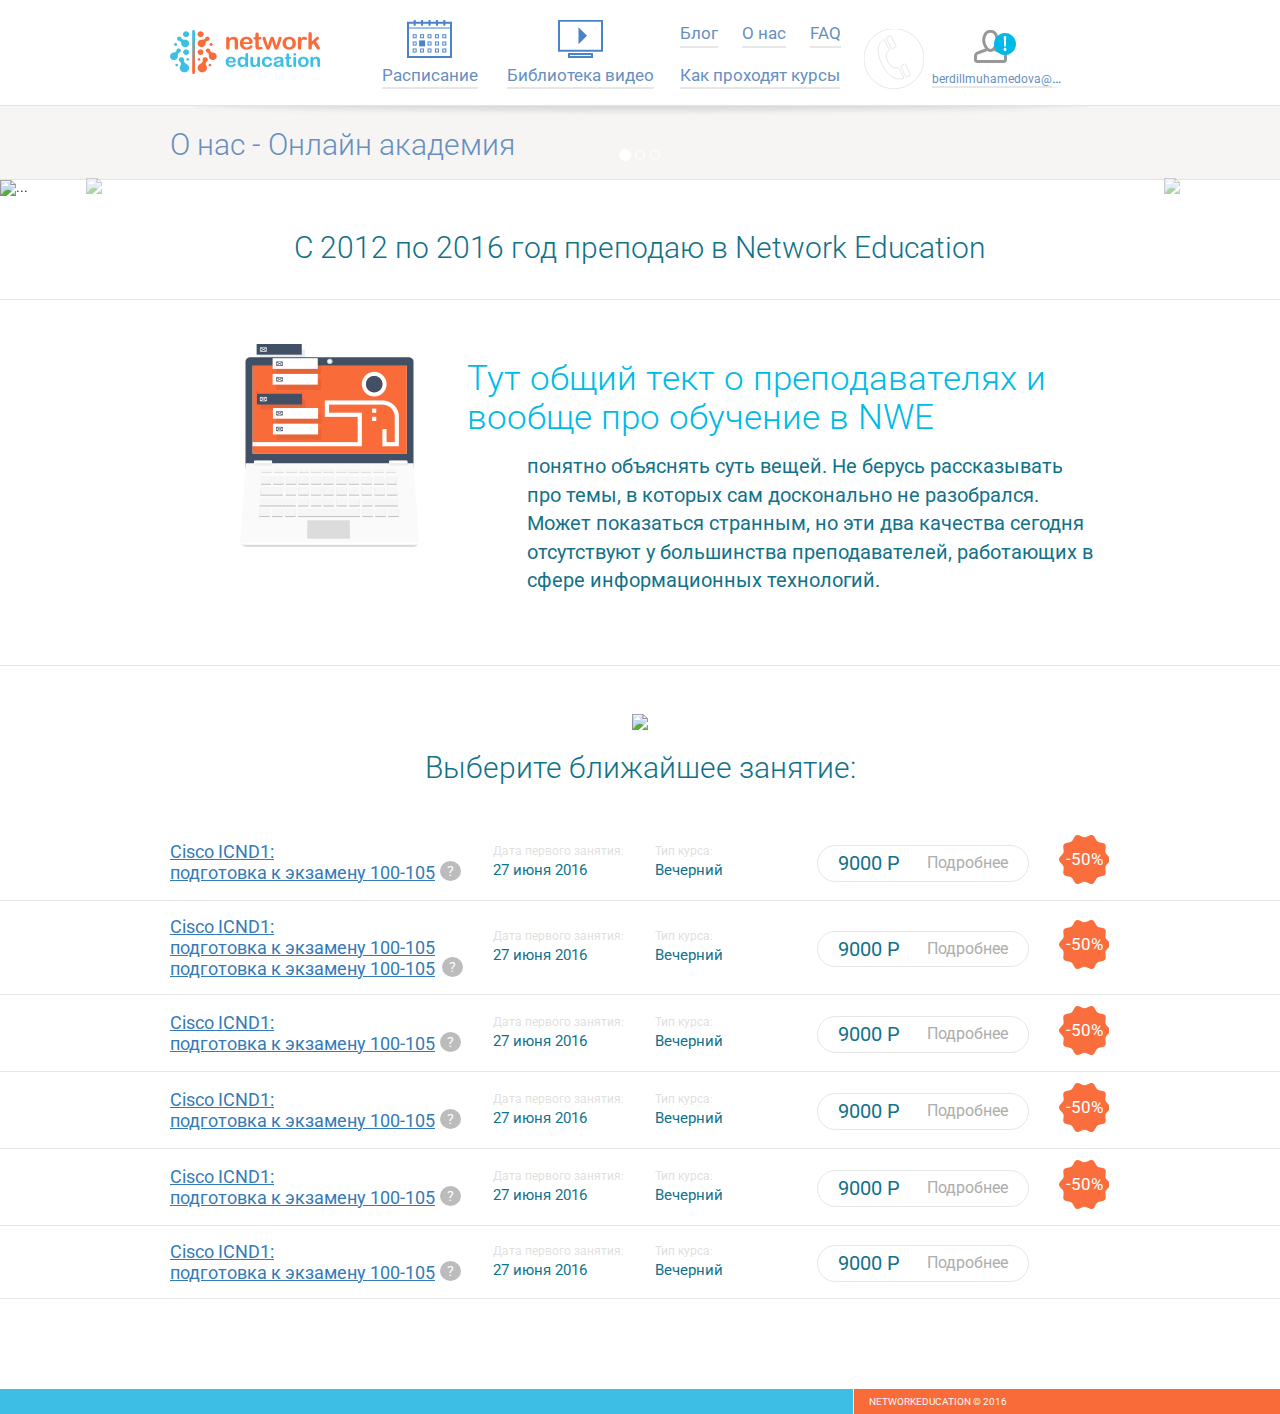
==== about.html @ 152ef425 "new_page_project 2.8" ====
<!DOCTYPE html>
<html lang="en">
<head>
    <meta charset="utf-8">
    <meta http-equiv="X-UA-Compatible" content="IE=edge">
    <!--<meta name="viewport" content="width=device-width; initial-scale=1">-->
    <!--<meta name="viewport" content="initial-scale=1, maximum-scale=1, user-scalable=no">-->
    <!-- The above 3 meta tags *must* come first in the head; any other head content must come *after* these tags -->
    <title>NetWork</title>
    <!-- Bootstrap -->
    <link href="css/bootstrap.min.css" rel="stylesheet">
    <link href="css/style.css" rel="stylesheet">
    <!-- HTML5 shim and Respond.js for IE8 support of HTML5 elements and media queries -->
    <!-- WARNING: Respond.js doesn't work if you view the page via file:// -->
    <!--[if lt IE 9]>
    <script src="https://oss.maxcdn.com/html5shiv/3.7.2/html5shiv.min.js"></script>
    <script src="https://oss.maxcdn.com/respond/1.4.2/respond.min.js"></script>
    <![endif]-->
</head>
<body>
<div class="header">
    <div class="container">
        <div class="col-xs-2 logo_bl">
            <a href="#" class="logo">
            <a href="#" class="logo">
                <img src="img/logo.png" alt="">
            </a>
        </div>
        <div class="col-xs-10">
            <ul class="link_header link_header_icons">
                <li>
                    <a href="#">
                    <span class="link_header_ico">
                        <svg version="1.1" baseProfile="basic" id="Слой_1"
	 xmlns="http://www.w3.org/2000/svg" xmlns:xlink="http://www.w3.org/1999/xlink" x="0px" y="0px" width="45px" height="38px"
	 viewBox="0 0 45 38" xml:space="preserve">
<g>
	<path fill="#4984CA" d="M43,3.717V36H2V3.717H43 M45,1.717H0V38h45V1.717L45,1.717z"/>
</g>
<g>
	<g>
		<path fill="#4984CA" d="M8.67,15.317v2h-2v-2H8.67 M9.67,14.317h-4v4h4V14.317L9.67,14.317z"/>
	</g>
	<g>
		<path fill="#4984CA" d="M16.085,15.317v2h-2v-2H16.085 M17.085,14.317h-4v4h4V14.317L17.085,14.317z"/>
	</g>
	<g>
		<path fill="#4984CA" d="M23.5,15.317v2h-2v-2H23.5 M24.5,14.317h-4v4h4V14.317L24.5,14.317z"/>
	</g>
	<g>
		<path fill="#4984CA" d="M30.916,15.317v2h-2v-2H30.916 M31.916,14.317h-4v4h4V14.317L31.916,14.317z"/>
	</g>
	<g>
		<path fill="#4984CA" d="M38.331,15.317v2h-2v-2H38.331 M39.331,14.317h-4v4h4V14.317L39.331,14.317z"/>
	</g>
</g>
<g>
	<path fill="#4984CA" d="M8.67,22.389v2h-2v-2H8.67 M9.67,21.389h-4v4h4V21.389L9.67,21.389z"/>
</g>
<g>
	<path fill="#4984CA" d="M18.085,20.389h-6v6h6V20.389L18.085,20.389z"/>
</g>
<g>
	<path fill="#4984CA" d="M23.5,22.389v2h-2v-2H23.5 M24.5,21.389h-4v4h4V21.389L24.5,21.389z"/>
</g>
<g>
	<path fill="#4984CA" d="M30.916,22.389v2h-2v-2H30.916 M31.916,21.389h-4v4h4V21.389L31.916,21.389z"/>
</g>
<g>
	<path fill="#4984CA" d="M38.331,22.389v2h-2v-2H38.331 M39.331,21.389h-4v4h4V21.389L39.331,21.389z"/>
</g>
<g>
	<g>
		<path fill="#4984CA" d="M8.67,29.46v2h-2v-2H8.67 M9.67,28.46h-4v4h4V28.46L9.67,28.46z"/>
	</g>
	<g>
		<path fill="#4984CA" d="M16.085,29.46v2h-2v-2H16.085 M17.085,28.46h-4v4h4V28.46L17.085,28.46z"/>
	</g>
	<g>
		<path fill="#4984CA" d="M23.5,29.46v2h-2v-2H23.5 M24.5,28.46h-4v4h4V28.46L24.5,28.46z"/>
	</g>
	<g>
		<path fill="#4984CA" d="M30.916,29.46v2h-2v-2H30.916 M31.916,28.46h-4v4h4V28.46L31.916,28.46z"/>
	</g>
	<g>
		<path fill="#4984CA" d="M38.331,29.46v2h-2v-2H38.331 M39.331,28.46h-4v4h4V28.46L39.331,28.46z"/>
	</g>
</g>
<g>
	<rect x="7.17" y="0.217" fill="#4984CA" width="1" height="5"/>
	<g>
		<path fill="#4984CA" d="M7.67,0.717v4V0.717 M8.67-0.283h-2v6h2V-0.283L8.67-0.283z"/>
	</g>
</g>
<g>
	<rect x="36.832" y="0.217" fill="#4984CA" width="1" height="5"/>
	<g>
		<path fill="#4984CA" d="M37.332,0.717v4V0.717 M38.332-0.283h-2v6h2V-0.283L38.332-0.283z"/>
	</g>
</g>
<g>
	<rect x="14.585" y="0.217" fill="#4984CA" width="1" height="5"/>
	<g>
		<path fill="#4984CA" d="M15.085,0.717v4V0.717 M16.085-0.283h-2v6h2V-0.283L16.085-0.283z"/>
	</g>
</g>
<g>
	<rect x="22" y="0.217" fill="#4984CA" width="1" height="5"/>
	<g>
		<path fill="#4984CA" d="M22.5,0.717v4V0.717 M23.5-0.283h-2v6h2V-0.283L23.5-0.283z"/>
	</g>
</g>
<g>
	<rect x="29.416" y="0.217" fill="#4984CA" width="1" height="5"/>
	<g>
		<path fill="#4984CA" d="M29.916,0.717v4V0.717 M30.916-0.283h-2v6h2V-0.283L30.916-0.283z"/>
	</g>
</g>
<line fill="none" stroke="#4984CA" stroke-miterlimit="10" x1="0" y1="8.016" x2="45" y2="8.016"/>
</svg>
                    </span>
                    <span class="link_header_txt">
                        Расписание
                    </span>
                    </a>
                </li>
                <li>
                    <a href="#">
                    <span class="link_header_ico">
                        <svg version="1.1" baseProfile="basic" id="Слой_1"
	 xmlns="http://www.w3.org/2000/svg" xmlns:xlink="http://www.w3.org/1999/xlink" x="0px" y="0px" width="45px" height="38px"
	 viewBox="0 0 45 38" xml:space="preserve">
<g>
	<path fill="#4984CA" d="M43,1.717v28H2v-28H43 M45-0.283H0v32h45V-0.283L45-0.283z"/>
</g>
<g>
	<path fill="#4984CA" d="M33,35v1H12v-1H33 M35,33H10v5h25V33L35,33z"/>
</g>
<polygon fill="#4984CA" points="20.508,24.208 20.508,7.225 29,15.716 "/>
</svg>
                    </span>
                    <span class="link_header_txt">
                        Библиотека видео
                    </span>
                    </a>
                </li>
            </ul>
            <ul class="link_header links_header">
                <li>
                    <a href="#">
                    <span class="link_header_txt">
                        Блог
                    </span>
                    </a>
                </li>
                <li>
                    <a href="#">
                    <span class="link_header_txt">
                        О нас
                    </span>
                    </a>
                </li>
                <li>
                    <a href="#">
                    <span class="link_header_txt">
                       FAQ
                    </span>
                    </a>
                </li>
                <li>
                    <a href="#">
                    <span class="link_header_txt">
                        Как проходят курсы
                    </span>
                    </a>
                </li>
            </ul>
            <div class="call_and_prof_name">
                <div class="phone_bl">
                    <button class="call_btn">
                        <svg version="1.1" id="Слой_1" xmlns="http://www.w3.org/2000/svg" xmlns:xlink="http://www.w3.org/1999/xlink" x="0px" y="0px"
	 width="60px" height="60px" viewBox="0 0 60 60" enable-background="new 0 0 60 60" xml:space="preserve">
<path class="circle_phone" fill="transparent" stroke="#e7e7e7" d="M29.982-0.25c-16.568,0-30,13.432-30,30c0,16.568,13.432,30,30,30s30-13.432,30-30
	C59.982,13.182,46.551-0.25,29.982-0.25L29.982-0.25z"/>
<g>
	<g>
		<path fill="none" stroke="#e7e7e7" d="M26.4,6.65c-0.108,0-0.218,0.025-0.321,0.077l-3.462,1.785c-0.345,0.178-0.481,0.603-0.304,0.947
			l5.115,9.921c0.124,0.242,0.371,0.381,0.626,0.381c0.108,0,0.218-0.025,0.32-0.078l3.462-1.786
			c0.344-0.179,0.479-0.601,0.303-0.947l-5.113-9.92C26.902,6.789,26.655,6.65,26.4,6.65L26.4,6.65z"/>
	</g>
	<g>
		<path fill="none" stroke="#e7e7e7" d="M40.863,34.938c-0.105,0-0.22,0.025-0.322,0.08l-3.463,1.782c-0.344,0.177-0.479,0.603-0.303,0.946
			l5.113,9.922c0.122,0.242,0.368,0.381,0.624,0.381c0.106,0,0.22-0.025,0.322-0.078l3.462-1.785
			c0.345-0.178,0.479-0.604,0.305-0.944l-5.113-9.923C41.363,35.078,41.115,34.938,40.863,34.938L40.863,34.938z"/>
	</g>
	<g>
		<path fill="none" stroke="#e7e7e7" d="M35.335,50.01c-4.468,0-11.063-2.471-17.13-14.241c-8.463-16.422-1.464-23.122,0.883-24.782l0.938-0.665
			l5.465,10.603l-0.683,0.506c-0.546,0.404-1.314,1.123-1.871,2.249c-0.828,1.673-1.326,4.614,1.002,9.134
			c2.631,5.104,5.729,6.178,7.866,6.178c0.822,0,1.496-0.156,1.918-0.287l0.802-0.252l5.461,10.604l-1.088,0.379
			C38.14,49.694,36.906,50.01,35.335,50.01z"/>
	</g>
</g>
</svg>
                    </button>
                    <div class="call_back__data">
                        <svg class="phone_ico_call" version="1.1" id="Слой_1" xmlns="http://www.w3.org/2000/svg" xmlns:xlink="http://www.w3.org/1999/xlink" x="0px" y="0px"
	 width="60px" height="60px" viewBox="0 0 60 60" enable-background="new 0 0 60 60" xml:space="preserve">
<path class="circle_phone" fill="transparent" stroke="none" d="M30,0C13.432,0,0,13.432,0,30c0,16.568,13.432,30,30,30c16.568,0,30-13.432,30-30C60,13.432,46.568,0,30,0
	L30,0z"/>
<g>
	<path fill="none" stroke="#e7e7e7" d="M25.257,9.135l3.926,7.616l-1.157,0.596L24.1,9.731L25.257,9.135 M25.815,6.686
		c-0.108,0-0.218,0.025-0.321,0.077l-3.462,1.785c-0.345,0.178-0.481,0.603-0.304,0.947l5.115,9.921
		c0.124,0.242,0.371,0.381,0.626,0.381c0.108,0,0.218-0.025,0.32-0.078l3.463-1.786c0.344-0.179,0.479-0.601,0.303-0.947
		l-5.114-9.92C26.317,6.824,26.07,6.686,25.815,6.686L25.815,6.686z"/>
</g>
<g>
	<path fill="none" stroke="#e7e7e7" d="M40.002,37.708l3.925,7.612l-1.157,0.598l-3.924-7.613L40.002,37.708 M40.561,35.258
		c-0.106,0-0.219,0.025-0.322,0.079l-3.463,1.783c-0.344,0.177-0.479,0.603-0.303,0.946l5.114,9.922
		c0.122,0.242,0.368,0.381,0.624,0.381c0.107,0,0.219-0.025,0.322-0.078l3.462-1.786c0.345-0.177,0.479-0.603,0.305-0.944
		l-5.114-9.922C41.061,35.396,40.814,35.258,40.561,35.258L40.561,35.258z"/>
</g>
<g>
	<path fill="none" stroke="#e7e7e7"d="M36.309,49.619c-4.468,0-11.064-2.471-17.13-14.241c-8.463-16.423-1.464-23.122,0.883-24.783L21,9.93
		l5.465,10.603l-0.683,0.506c-0.546,0.404-1.314,1.123-1.871,2.249c-0.828,1.673-1.326,4.614,1.002,9.134
		c2.631,5.105,5.729,6.178,7.866,6.178c0.822,0,1.496-0.156,1.918-0.287l0.802-0.252l5.46,10.602l-1.087,0.379
		C39.113,49.305,37.88,49.619,36.309,49.619z"/>
</g>
</svg>
                        <div class="call_back_container">
                            <p>Оставьте ваши данные и наши специалисты свяжутся с вами</p>
                            <div class="col-xs-4 form_callback">
                                <input type="text" class="form_input" placeholder="Имя">
                            </div>
                            <div class="col-xs-4 form_callback">
                                <input type="text" class="form_input" placeholder="Телефон">
                            </div>
                            <div class="col-xs-4 form_callback">
                                <a href="#" class="btn_form">Отправить</a>
                            </div>
                        </div>
                    </div>
                </div>
                <div class="prof_link_name_bl">
                    <a href="#" class="prof_link">
                        <div class="prof_link_ico_bl">
                         <span class="prof_link_ico">
                        <svg version="1.1" baseProfile="basic" id="Слой_1"
	 xmlns="http://www.w3.org/2000/svg" xmlns:xlink="http://www.w3.org/1999/xlink" x="0px" y="0px" width="22px" height="22px"
	 viewBox="0 0 22 22" xml:space="preserve">
<path fill="#989898" d="M11,1.858c2.879,0,3.51,3.548,3.51,4.916c0,2.461-2.034,5.851-3.51,5.851c-1.476,0-3.51-3.39-3.51-5.851
	C7.49,5.407,8.121,1.858,11,1.858 M11-0.142c-3.875,0-5.51,3.873-5.51,6.916c0,3.043,2.466,7.851,5.51,7.851
	c3.043,0,5.51-4.808,5.51-7.851C16.51,3.731,14.875-0.142,11-0.142L11-0.142z"/>
<g>
	<path fill="#989898" d="M122.5-12.25v28h-41v-28H122.5 M124.5-14.25h-45v32h45V-14.25L124.5-14.25z"/>
</g>
<path fill="#989898" d="M20.137,14.523l-5.584-2.179c-0.45,0.621-0.962,1.156-1.518,1.554l6.373,2.487
	C19.668,16.487,20,16.973,20,17.251V20H2v-2.749c0-0.274,0.327-0.749,0.583-0.847l6.443-2.466c-0.566-0.392-1.089-0.924-1.548-1.549
	l-5.61,2.146C0.84,14.93,0,16.151,0,17.251V20c0,1.1,0.9,2,2,2h18c1.1,0,2-0.9,2-2v-2.749C22,16.151,21.161,14.924,20.137,14.523z"
	/>
</svg>
                    </span>
                        </div>
                    <span class="prof_link_name">
                        berdillmuhamedova@gmail.com
                    </span>
                    </a>
                    <div class="prof_link_option_bl">
                        <a href="#">Личный кабинет</a>
                        <a href="#">Настройка учетной записи</a>
                        <a href="#">Выйти</a>
                    </div>
                </div>
            </div>
        </div>
    </div>
</div>
<div class="content">
    <div class="tabs_lk">
        <div class="tabs_link_bl">
            <div class="container">
                <div class="row">
                    <div class="col-xs-12">
                        <h2 class="title_page">
                            О нас - Онлайн академия
                        </h2>
                    </div>
                </div>
            </div>
        </div>
        <!--<div id="carousel-example-generic" class="carousel slide" data-ride="carousel">-->
            <!--&lt;!&ndash; Indicators &ndash;&gt;-->
            <!--<ol class="carousel-indicators">-->
                <!--<li data-target="#carousel-example-generic" data-slide-to="0" class="active"></li>-->
                <!--<li data-target="#carousel-example-generic" data-slide-to="1"></li>-->
                <!--<li data-target="#carousel-example-generic" data-slide-to="2"></li>-->
            <!--</ol>-->

            <!--&lt;!&ndash; Wrapper for slides &ndash;&gt;-->
            <!--<div class="carousel-inner" role="listbox">-->
                <!--<div class="item active">-->
                    <!--<img src="img/slider.jpg" alt="...">-->
                    <!--<div class="carousel-caption">-->
                       <!--<h3 class="title_slider">Привет, меня зовут-->

                           <!--Иннокентий Солнцев-->
                       <!--</h3>-->
                        <!--<p class="text_lev1">Стаж работы в IT – скоро 15 лет.-->
                            <!--Опыт работы в нескольких отраслях IT –-->
                            <!--во внутреннем IT-отделе предприятия,-->
                            <!--системном интеграторе, интернет- -->
                            <!--провайдере – дал понимание процессов-->
                            <!--в IT с точки зрения разных участников.</p>-->
                        <!--<p class="text_lev2">-->
                            <!--Обладаю довольно редким навыком - понятно объяснять-->
                            <!--суть вещей. Не берусь рассказывать про темы, в которых сам-->
                            <!--досконально не разобрался. Может показаться странным,-->
                            <!--но эти два качества сегодня отсутствуют у большинства-->
                            <!--преподавателей, работающих в сфере информационных технологий.-->
                        <!--</p>-->
                        <!--<p class="text_lev2">-->
                            <!--Имею несколько десятков профессиональных сертификатов-->
                            <!--Cisco и Microsoft, включая Cisco Certified Network Professional-->
                            <!--и Microsoft Certified IT Professional, в ближайшее время собираюсь-->
                            <!--сдать последний из экзаменов, необходимых для сертификации-->
                            <!--Cisco Certified Internetworking Expert.-->
                        <!--</p>-->
                    <!--</div>-->
                <!--</div>-->
                <!--<div class="item">-->
                    <!--<img src="img/slider.jpg" alt="...">-->
                    <!--<div class="carousel-caption">-->
                        <!--...-->
                    <!--</div>-->
                <!--</div>-->
                <!--...-->
            <!--</div>-->

            <!--&lt;!&ndash; Controls &ndash;&gt;-->
            <!--<a class="left carousel-control" href="#carousel-example-generic" role="button" data-slide="prev">-->
                    <!--<span class="glyphicon glyphicon-chevron-left" aria-hidden="true">-->
                        <!--<img src="img/arrow_left.png">-->
                    <!--</span>-->
                <!--<span class="sr-only">Previous</span>-->
            <!--</a>-->
            <!--<a class="right carousel-control" href="#carousel-example-generic" role="button" data-slide="next">-->
                    <!--<span class="glyphicon glyphicon-chevron-right" aria-hidden="true">-->
                        <!--<img src="img/arrow_right.png">-->
                    <!--</span>-->
                <!--<span class="sr-only">Next</span>-->
            <!--</a>-->
        <!--</div>-->


        <div id="hero-wrapper">
            <div class="carousel-wrapper">
                <div id="hero-carousel" class="carousel slide carousel-fade">
                    <ol class="carousel-indicators">
                        <li data-target="#hero-carousel" data-slide-to="0" class="active"></li>
                        <li data-target="#hero-carousel" data-slide-to="1"></li>
                        <li data-target="#hero-carousel" data-slide-to="2"></li>
                    </ol>
                    <div class="carousel-inner">
                        <div class="item active">
                        <img src="img/slider.jpg" alt="...">
                        <div class="carousel-caption">
                        <h3 class="title_slider">Привет, меня зовут

                        Иннокентий Солнцев
                        </h3>
                        <p class="text_lev1">Стаж работы в IT – скоро 15 лет.
                        Опыт работы в нескольких отраслях IT –
                        во внутреннем IT-отделе предприятия,
                        системном интеграторе, интернет-
                        провайдере – дал понимание процессов
                        в IT с точки зрения разных участников.</p>
                        <p class="text_lev2">
                        Обладаю довольно редким навыком - понятно объяснять
                        суть вещей. Не берусь рассказывать про темы, в которых сам
                        досконально не разобрался. Может показаться странным,
                        но эти два качества сегодня отсутствуют у большинства
                        преподавателей, работающих в сфере информационных технологий.
                        </p>
                        <p class="text_lev2">
                        Имею несколько десятков профессиональных сертификатов
                        Cisco и Microsoft, включая Cisco Certified Network Professional
                        и Microsoft Certified IT Professional, в ближайшее время собираюсь
                        сдать последний из экзаменов, необходимых для сертификации
                        Cisco Certified Internetworking Expert.
                        </p>
                        </div>
                        </div>
                        <div class="item">
                        <img src="img/slider.jpg" alt="...">
                        <div class="carousel-caption">
                        ...
                        </div>
                        </div>
                    </div>
                    <a class="left carousel-control" href="#hero-carousel" role="button" data-slide="prev">
                    <span class="glyphicon glyphicon-chevron-left" aria-hidden="true">
                    <img src="img/arrow_left.png">
                    </span>
                    <span class="sr-only">Previous</span>
                    </a>
                    <a class="right carousel-control" href="#hero-carousel" role="button" data-slide="next">
                    <span class="glyphicon glyphicon-chevron-right" aria-hidden="true">
                    <img src="img/arrow_right.png">
                    </span>
                    <span class="sr-only">Next</span>
                    </a>
                </div>
            </div>
        </div>
        <div class="">
            <div class="container">
                <div class="row">
                    <div class="col-xs-12 text-center">
                        <h1 class="title_opis">С 2012 по 2016 год преподаю в Network Education</h1>
                    </div>
                </div>
            </div>
        </div>
        <div class="all_text_about">
            <div class="container">
                <div class="row step_courses_list">
                    <div class="col-xs-3 step_courses_img_bl">
                        <img src="img/img_1.png" alt="">
                    </div>
                    <div class="col-xs-7 step_courses_txt_bl">
                        <h3 class="step_courses_title">Тут общий тект о преподавателях
                            и вообще про обучение в NWE</h3>
                        <div class="step_courses_bl_txt">
                            <p class="step_courses_text">понятно объяснять суть вещей. Не берусь рассказывать
                                про темы, в которых сам досконально не разобрался.
                                Может показаться странным, но эти два качества сегодня
                                отсутствуют у большинства преподавателей, работающих
                                в сфере информационных технологий.</p>
                            <!--<p class="step_courses_comment">Вы не только видите демонстрируемые преподавателем материалы<br>-->
                            <!--и слушаете его пояснения, но также задаете вопросы по курсу<br>-->
                            <!--и немедленно получаете на них ответы.</p>-->
                        </div>
                    </div>
                    <hr>
                </div>
            </div>
        </div>
        <div class="container">


            <div class="row next_less_bl">
                <div class="col-xs-12 text-center">
                    <img src="img/about_img.png">
                    <h3 class="title">Выберите ближайшее занятие:</h3>
                </div>
            </div>
        </div>
        <div class="list_sked">
            <ul>
                <li>
                    <div class="links_list">
                        <div class="container">
                            <div class="row">
                                <div class="col-xs-4 v-center name_occupat">
                                    <a href="#">Cisco ICND1:<br>
                                        подготовка к экзамену 100-105
                                        <i class="quest_btn" data-container="body" data-toggle="popover" data-placement="bottom" data-content=" Если не указано другое (вы можете получить доп.информацию о курсе/вебинаре, <br>
просто подведя мышку к дате начала), то обычные курсы и лабораторные
работы идут днём  с 10:00 по 17:15, 6 дней по будням; субботние курсы –" data-original-title="" title="">
                                            ?
                                        </i>
                                    </a>
                                </div>
                                <div class="col-xs-2 v-center">
                                    <span class="nearest_courses">Дата первого занятия:</span>
                                    <span class="nearest_courses_date">27 июня 2016 </span>
                                </div>
                                <div class="col-xs-2 v-center">
                                    <span class="nearest_courses">Тип курса:</span>
                                    <span class="nearest_courses_date">Вечерний</span>
                                </div>
                                <div class="col-xs-3 v-center">
                                    <a href="" class=" btn_set_act">
                                        <span class="price_btn">9000<span> Р</span></span>
                                        <span class="txt_btn">Подробнее</span>
                                    </a>
                                </div>
                                <div class="col-xs-1 v-center">
                                    <span class="sale_icon">
                                        -50<span>%</span>
                                    </span>
                                </div>
                            </div>

                        </div>
                    </div>
                </li>
                <li>
                    <div class="links_list">
                        <div class="container">
                            <div class="row">
                                <div class="col-xs-4 v-center name_occupat">
                                    <a href="#">Cisco ICND1:<br>
                                        подготовка к экзамену 100-105
                                        подготовка к экзамену 100-105
                                        <i class="quest_btn" data-container="body" data-toggle="popover" data-placement="bottom" data-content=" Если не указано другое (вы можете получить доп.информацию о курсе/вебинаре, <br>
просто подведя мышку к дате начала), то обычные курсы и лабораторные
работы идут днём  с 10:00 по 17:15, 6 дней по будням; субботние курсы –" data-original-title="" title="">
                                            ?
                                        </i>
                                    </a>
                                </div>
                                <div class="col-xs-2 v-center">
                                    <span class="nearest_courses">Дата первого занятия:</span>
                                    <span class="nearest_courses_date">27 июня 2016 </span>
                                </div>
                                <div class="col-xs-2 v-center">
                                    <span class="nearest_courses">Тип курса:</span>
                                    <span class="nearest_courses_date">Вечерний</span>
                                </div>
                                <div class="col-xs-3 v-center">
                                    <a href="" class=" btn_set_act">
                                        <span class="price_btn">9000<span> Р</span></span>
                                        <span class="txt_btn">Подробнее</span>
                                    </a>
                                </div>
                                <div class="col-xs-1 v-center">
                                    <span class="sale_icon">
                                        -50<span>%</span>
                                    </span>
                                </div>
                            </div>

                        </div>
                    </div>
                </li>
                <li>
                    <div class="links_list">
                        <div class="container">
                            <div class="row">
                                <div class="col-xs-4 v-center name_occupat">
                                    <a href="#">Cisco ICND1:<br>
                                        подготовка к экзамену 100-105
                                        <i class="quest_btn" data-container="body" data-toggle="popover" data-placement="bottom" data-content=" Если не указано другое (вы можете получить доп.информацию о курсе/вебинаре, <br>
просто подведя мышку к дате начала), то обычные курсы и лабораторные
работы идут днём  с 10:00 по 17:15, 6 дней по будням; субботние курсы –">
                                            ?
                                        </i>
                                    </a>
                                </div>
                                <div class="col-xs-2 v-center">
                                    <span class="nearest_courses">Дата первого занятия:</span>
                                    <span class="nearest_courses_date">27 июня 2016 </span>
                                </div>
                                <div class="col-xs-2 v-center">
                                    <span class="nearest_courses">Тип курса:</span>
                                    <span class="nearest_courses_date">Вечерний</span>
                                </div>
                                <div class="col-xs-3 v-center">
                                    <a href="" class=" btn_set_act">
                                        <span class="price_btn">9000<span> Р</span></span>
                                        <span class="txt_btn">Подробнее</span>
                                    </a>
                                </div>
                                <div class="col-xs-1 v-center">
                                    <span class="sale_icon">
                                        -50<span>%</span>
                                    </span>
                                </div>
                            </div>

                        </div>
                    </div>
                </li>
                <li>
                    <div class="links_list">
                        <div class="container">
                            <div class="row">
                                <div class="col-xs-4 v-center name_occupat">
                                    <a href="#">Cisco ICND1:<br>
                                        подготовка к экзамену 100-105
                                        <i class="quest_btn" data-container="body" data-toggle="popover" data-placement="bottom" data-content=" Если не указано другое (вы можете получить доп.информацию о курсе/вебинаре, <br>
просто подведя мышку к дате начала), то обычные курсы и лабораторные
работы идут днём  с 10:00 по 17:15, 6 дней по будням; субботние курсы –">
                                            ?
                                        </i>
                                    </a>
                                </div>
                                <div class="col-xs-2 v-center">
                                    <span class="nearest_courses">Дата первого занятия:</span>
                                    <span class="nearest_courses_date">27 июня 2016 </span>
                                </div>
                                <div class="col-xs-2 v-center">
                                    <span class="nearest_courses">Тип курса:</span>
                                    <span class="nearest_courses_date">Вечерний</span>
                                </div>
                                <div class="col-xs-3 v-center">
                                    <a href="" class=" btn_set_act">
                                        <span class="price_btn">9000<span> Р</span></span>
                                        <span class="txt_btn">Подробнее</span>
                                    </a>
                                </div>
                                <div class="col-xs-1 v-center">
                                    <span class="sale_icon">
                                        -50<span>%</span>
                                    </span>
                                </div>
                            </div>

                        </div>
                    </div>
                </li>
                <li>
                    <div class="links_list">
                        <div class="container">
                            <div class="row">
                                <div class="col-xs-4 v-center name_occupat">
                                    <a href="#">Cisco ICND1:<br>
                                        подготовка к экзамену 100-105
                                        <i class="quest_btn" data-container="body" data-toggle="popover" data-placement="bottom" data-content=" Если не указано другое (вы можете получить доп.информацию о курсе/вебинаре, <br>
просто подведя мышку к дате начала), то обычные курсы и лабораторные
работы идут днём  с 10:00 по 17:15, 6 дней по будням; субботние курсы –">
                                            ?
                                        </i>
                                    </a>
                                </div>
                                <div class="col-xs-2 v-center">
                                    <span class="nearest_courses">Дата первого занятия:</span>
                                    <span class="nearest_courses_date">27 июня 2016 </span>
                                </div>
                                <div class="col-xs-2 v-center">
                                    <span class="nearest_courses">Тип курса:</span>
                                    <span class="nearest_courses_date">Вечерний</span>
                                </div>
                                <div class="col-xs-3 v-center">
                                    <a href="" class=" btn_set_act">
                                        <span class="price_btn">9000<span> Р</span></span>
                                        <span class="txt_btn">Подробнее</span>
                                    </a>
                                </div>
                                <div class="col-xs-1 v-center">
                                    <span class="sale_icon">
                                        -50<span>%</span>
                                    </span>
                                </div>
                            </div>

                        </div>
                    </div>
                </li>
                <li>
                    <div class="links_list">
                        <div class="container">
                            <div class="row">
                                <div class="col-xs-4 v-center name_occupat">
                                    <a href="#">Cisco ICND1:<br>
                                        подготовка к экзамену 100-105
                                        <i class="quest_btn" data-container="body" data-toggle="popover" data-placement="bottom" data-content=" Если не указано другое (вы можете получить доп.информацию о курсе/вебинаре, <br>
просто подведя мышку к дате начала), то обычные курсы и лабораторные
работы идут днём  с 10:00 по 17:15, 6 дней по будням; субботние курсы –">
                                            ?
                                        </i>
                                    </a>
                                </div>
                                <div class="col-xs-2 v-center">
                                    <span class="nearest_courses">Дата первого занятия:</span>
                                    <span class="nearest_courses_date">27 июня 2016 </span>
                                </div>
                                <div class="col-xs-2 v-center">
                                    <span class="nearest_courses">Тип курса:</span>
                                    <span class="nearest_courses_date">Вечерний</span>
                                </div>
                                <div class="col-xs-3 v-center">
                                    <a href="" class=" btn_set_act">
                                        <span class="price_btn">9000<span> Р</span></span>
                                        <span class="txt_btn">Подробнее</span>
                                    </a>
                                </div>
                                <div class="col-xs-1 v-center">

                                </div>
                            </div>

                        </div>
                    </div>
                </li>
            </ul>
        </div>

    </div>


</div>
<div class="footer">
    <div class="col-xs-8 footer_blue_left">

    </div>
    <div class="col-xs-4 footer_orange_right">
        <p>networkeducation © 2016</p>
    </div>
</div>
<!-- jQuery (necessary for Bootstrap's JavaScript plugins) -->
<script src="https://ajax.googleapis.com/ajax/libs/jquery/1.11.3/jquery.min.js"></script>
<!-- Include all compiled plugins (below), or include individual files as needed -->
<script src="js/bootstrap.min.js"></script>
<script>
    $(document).ready(function () {
        $("body").tooltip({
                    selector: "[data-toggle='tooltip']",
                    container: "body"
                })
                //Popover, activated by clicking
                .popover({
                    selector: "[data-toggle='popover']",
                    container: "body",
                    trigger: 'hover',
                    html: true

                });
    });
</script>
</body>
</html>
---- css/style.css ----
@import url(https://fonts.googleapis.com/css?family=Roboto:400,300,700,500);
h1,
h2,
h3,
h4 {
  font-weight: 300;
}
p,
a,
span,
button {
  font-weight: 400;
  outline: none!important;
  -webkit-transition: 0.3s all;
  -moz-transition: 0.3s all;
  -ms-transition: 0.3s all;
  -o-transition: 0.3s all;
  transition: 0.3s all;
}
input,
textarea {
  -webkit-transition: 0.3s all;
  -moz-transition: 0.3s all;
  -ms-transition: 0.3s all;
  -o-transition: 0.3s all;
  transition: 0.3s all;
}
body {
  font-family: 'Roboto', sans-serif;
  padding-top: 106px;
  padding-bottom: 25px;
}
html {
  position: relative;
  min-height: 100%;
}
/* Template-specific stuff
 *
 * Customizations just for the template; these are not necessary for anything
 * with disabling the responsiveness.
 */
body,
.navbar-fixed-top,
.navbar-fixed-bottom {
  min-width: 1000px;
}
.v-center {
  display: inline-block;
  float: none;
  vertical-align: middle;
  margin-right: -3px;
}
/* Don't let the lead text change font-size. */
.lead {
  font-size: 16px;
}
/* Finesse the page header spacing */
.page-header {
  margin-bottom: 30px;
}
.page-header .lead {
  margin-bottom: 10px;
}
/* Non-responsive overrides
 *
 * Utilize the following CSS to disable the responsive-ness of the container,
 * grid system, and navbar.
 */
/* Reset the container */
.container {
  width: 970px;
  max-width: none !important;
}
.container .navbar-header,
.container .navbar-collapse {
  margin-right: 0;
  margin-left: 0;
}
/* Always float the navbar header */
.navbar-header {
  float: left;
}
/* Undo the collapsing navbar */
.navbar-collapse {
  display: block !important;
  height: auto !important;
  padding-bottom: 0;
  overflow: visible !important;
  visibility: visible !important;
}
.navbar-toggle {
  display: none;
}
.navbar-collapse {
  border-top: 0;
}
.navbar-brand {
  margin-left: -15px;
}
/* Always apply the floated nav */
.navbar-nav {
  float: left;
  margin: 0;
}
.navbar-nav > li {
  float: left;
}
.navbar-nav > li > a {
  padding: 15px;
}
/* Redeclare since we override the float above */
.navbar-nav.navbar-right {
  float: right;
}
/* Undo custom dropdowns */
.navbar .navbar-nav .open .dropdown-menu {
  position: absolute;
  float: left;
  background-color: #fff;
  border: 1px solid #ccc;
  border: 1px solid rgba(0, 0, 0, 0.15);
  border-width: 0 1px 1px;
  border-radius: 0 0 4px 4px;
  -webkit-box-shadow: 0 6px 12px rgba(0, 0, 0, 0.175);
  box-shadow: 0 6px 12px rgba(0, 0, 0, 0.175);
}
.navbar-default .navbar-nav .open .dropdown-menu > li > a {
  color: #333;
}
.navbar .navbar-nav .open .dropdown-menu > li > a:hover,
.navbar .navbar-nav .open .dropdown-menu > li > a:focus,
.navbar .navbar-nav .open .dropdown-menu > .active > a,
.navbar .navbar-nav .open .dropdown-menu > .active > a:hover,
.navbar .navbar-nav .open .dropdown-menu > .active > a:focus {
  color: #fff !important;
  background-color: #428bca !important;
}
.navbar .navbar-nav .open .dropdown-menu > .disabled > a,
.navbar .navbar-nav .open .dropdown-menu > .disabled > a:hover,
.navbar .navbar-nav .open .dropdown-menu > .disabled > a:focus {
  color: #999 !important;
  background-color: transparent !important;
}
/* Undo form expansion */
.navbar-form {
  float: left;
  width: auto;
  padding-top: 0;
  padding-bottom: 0;
  margin-right: 0;
  margin-left: 0;
  border: 0;
  -webkit-box-shadow: none;
  box-shadow: none;
}
/* Copy-pasted from forms.less since we mixin the .form-inline styles. */
.navbar-form .form-group {
  display: inline-block;
  margin-bottom: 0;
  vertical-align: middle;
}
.navbar-form .form-control {
  display: inline-block;
  width: auto;
  vertical-align: middle;
}
.navbar-form .form-control-static {
  display: inline-block;
}
.navbar-form .input-group {
  display: inline-table;
  vertical-align: middle;
}
.navbar-form .input-group .input-group-addon,
.navbar-form .input-group .input-group-btn,
.navbar-form .input-group .form-control {
  width: auto;
}
.navbar-form .input-group > .form-control {
  width: 100%;
}
.navbar-form .control-label {
  margin-bottom: 0;
  vertical-align: middle;
}
.navbar-form .radio,
.navbar-form .checkbox {
  display: inline-block;
  margin-top: 0;
  margin-bottom: 0;
  vertical-align: middle;
}
.navbar-form .radio label,
.navbar-form .checkbox label {
  padding-left: 0;
}
.navbar-form .radio input[type="radio"],
.navbar-form .checkbox input[type="checkbox"] {
  position: relative;
  margin-left: 0;
}
.navbar-form .has-feedback .form-control-feedback {
  top: 0;
}
/* Undo inline form compaction on small screens */
.form-inline .form-group {
  display: inline-block;
  margin-bottom: 0;
  vertical-align: middle;
}
.form-inline .form-control {
  display: inline-block;
  width: auto;
  vertical-align: middle;
}
.form-inline .form-control-static {
  display: inline-block;
}
.form-inline .input-group {
  display: inline-table;
  vertical-align: middle;
}
.form-inline .input-group .input-group-addon,
.form-inline .input-group .input-group-btn,
.form-inline .input-group .form-control {
  width: auto;
}
.form-inline .input-group > .form-control {
  width: 100%;
}
.form-inline .control-label {
  margin-bottom: 0;
  vertical-align: middle;
}
.form-inline .radio,
.form-inline .checkbox {
  display: inline-block;
  margin-top: 0;
  margin-bottom: 0;
  vertical-align: middle;
}
.form-inline .radio label,
.form-inline .checkbox label {
  padding-left: 0;
}
.form-inline .radio input[type="radio"],
.form-inline .checkbox input[type="checkbox"] {
  position: relative;
  margin-left: 0;
}
.form-inline .has-feedback .form-control-feedback {
  top: 0;
}
.header {
  padding: 9px 0 3px;
  position: fixed;
  top: 0;
  z-index: 1;
  width: 100%;
  background-color: #ffffff;
  border-bottom: 1px solid #e3e3e3;
  height: 106px;
}
.kurs_and_news_bl:after {
  content: "";
  position: absolute;
  height: 1px;
  width: 100%;
  background-color: #e5e5e5;
  left: 0;
  /* top: 0; */
  margin-top: -1px;
}
.link_header {
  display: inline-block;
}
.link_header li {
  display: inline-block;
}
.link_header li a {
  text-decoration: none;
  text-align: center;
  margin: 0 8px 0 0;
  float: left;
}
.link_header li a span {
  display: block;
}
.link_header li a:hover .link_header_txt {
  color: #e7e7e7;
  border-color: transparent;
}
.link_header li a:hover .link_header_ico svg path,
.link_header li a:hover .link_header_ico svg polygon {
  fill: #e7e7e7;
}
.link_header li a:hover .link_header_ico svg line {
  stroke: #e7e7e7;
}
.link_header_txt {
  color: #678fbf;
  font-size: 17px;
  border-bottom: 2px solid #e7e7e7;
}
.link_header_icons li + li {
  margin-left: 18px;
}
.logo {
  margin-top: 20px;
  display: inline-block;
}
.logo_bl {
  padding: 0;
}
.links_header {
  width: 190px;
  padding-left: 15px;
}
.links_header li {
  margin-top: 10px;
}
.links_header li a {
  margin-right: 21px;
}
.links_header li:last-child a {
  margin-right: 0;
}
.links_header li + li + li a {
  margin-right: 0;
}
.call_and_prof_name {
  display: inline-block;
}
.prof_link_name_bl {
  display: inline-block;
}
.prof_link_name_bl .prof_link_option_bl {
  position: absolute;
  width: 231px;
  border: 1px solid #ddddde;
  -webkit-border-radius: 30px;
  -moz-border-radius: 30px;
  border-radius: 30px;
  padding: 20px 0 10px 20px;
  background-color: #ffffff;
  z-index: 1;
  visibility: hidden;
  /* -webkit-transform: translateX(-35%); */
  -moz-transform: translateX(-35%);
  -ms-transform: translateX(-35%);
  -o-transform: translateX(-35%);
  /* transform: translateX(-35%); */
  opacity: 0;
  /* -webkit-transition: linear 0.2s; */
  -moz-transition: linear 0.2s;
  -ms-transition: linear 0.2s;
  -o-transition: linear 0.2s;
  /* transition: linear 0.2s; */
  right: 12px;
  bottom: -104px;
  text-align: left;
}
.prof_link_name_bl .prof_link_option_bl:after {
  content: '';
  position: absolute;
  right: 83px;
  bottom: -20px;
  border: 17px solid transparent;
  border-bottom: 17px solid #ffffff;
  top: -34px;
  height: 0;
}
.prof_link_name_bl .prof_link_option_bl:before {
  content: '';
  position: absolute;
  right: 83px;
  bottom: -20px;
  border: 17px solid transparent;
  border-bottom: 17px solid #dddddd;
  top: -35px;
  height: 0;
}
.prof_link_name_bl .prof_link_option_bl a {
  display: block;
  line-height: normal;
  color: #678fbf;
  text-decoration: underline;
  margin-bottom: 10px;
}
.prof_link_name_bl .prof_link_option_bl a:hover {
  text-decoration: none;
  color: #bcbcbd;
}
.prof_link_name_bl .prof_link_option_bl p {
  font-size: 15px;
  color: #117289;
  font-weight: 100;
}
.prof_link_name_bl:hover {
  color: #e7e7e7;
}
.prof_link_name_bl:hover .prof_link_name {
  color: #e7e7e7;
  border-color: transparent;
}
.prof_link_name_bl:hover .prof_link_option_bl {
  visibility: visible;
  opacity: 1;
  bottom: -117px;
}
.prof_link {
  float: left;
  margin-top: 14px;
  width: 130px;
  text-align: center;
  margin-left: -1px;
  /* left: 4px; */
  position: relative;
  white-space: nowrap;
  overflow: hidden;
  text-overflow: ellipsis;
  text-decoration: none!important;
}
.prof_link:after {
  content: '';
  position: absolute;
  right: 0;
  bottom: 0;
  width: 10px;
  height: 4%;
  /* Градиент */
  background: -moz-linear-gradient(left, rgba(255, 255, 255, 0.4), #ffffff 100%);
  background: -webkit-linear-gradient(left, rgba(255, 255, 255, 0.4), #ffffff 100%);
  background: -o-linear-gradient(left, rgba(255, 255, 255, 0.4), #ffffff 100%);
  background: -ms-linear-gradient(left, rgba(255, 255, 255, 0.4), #ffffff 100%);
  background: linear-gradient(to right, rgba(255, 255, 255, 0.4), #ffffff 100%);
}
.prof_link_ico {
  display: inline-block;
  margin-top: 7px;
  margin-right: 13px;
  position: relative;
}
.prof_link_ico svg {
  width: 33px;
  height: 33px;
}
.prof_link_ico:after {
  content: "";
  background: url(../img/!.svg) no-repeat;
  position: absolute;
  top: 3px;
  left: 20px;
  height: 22px;
  width: 22px;
  background-size: cover;
}
.prof_link_name {
  font-size: 12px;
  color: #678fbf;
  line-height: 20px;
  white-space: nowrap;
  overflow: hidden;
  text-overflow: ellipsis;
  width: 100%;
  border-bottom: 2px solid #e7e7e7;
}
.call_btn {
  border: none;
  background-color: transparent;
  -webkit-transition: 0.3s all;
  -moz-transition: 0.3s all;
  -ms-transition: 0.3s all;
  -o-transition: 0.3s all;
  transition: 0.3s all;
}
.call_back_footer {
  margin: 40px auto 15px;
}
.call_back_footer .row {
  width: 60%;
  margin: auto;
}
.call_back_footer .comment_call_back {
  font-size: 22px;
  color: #117289;
  font-weight: 100;
  text-align: center;
  margin-bottom: 35px;
}
.call_back__data {
  position: absolute;
  width: 620px;
  border: 1px solid #ddddde;
  -webkit-border-radius: 30px;
  -moz-border-radius: 30px;
  border-radius: 30px;
  padding: 15px 15px 16px;
  background-color: #ffffff;
  z-index: 1;
  text-align: center;
  visibility: hidden;
  opacity: 0;
  right: 58px;
  bottom: -103px;
}
.call_back__data:after {
  content: '';
  position: absolute;
  right: 141px;
  bottom: -20px;
  border: 17px solid transparent;
  border-bottom: 17px solid #ffffff;
  top: -34px;
  height: 0;
}
.call_back__data:before {
  content: '';
  position: absolute;
  right: 141px;
  bottom: -20px;
  border: 17px solid transparent;
  border-bottom: 17px solid #dddddd;
  top: -35px;
  height: 0;
}
.call_back__data p {
  font-size: 15px;
  color: #117289;
  font-weight: 100;
}
.call_back__data .phone_ico_call {
  position: absolute;
  left: 6px;
  top: 19px;
}
.call_back__data .call_back_container {
  width: 530px;
  float: right;
}
.call_back__data .call_back_container p {
  text-align: left;
  padding-left: 5px;
}
.form_input {
  border: 1px solid #ddddde;
  -webkit-border-radius: 30px;
  -moz-border-radius: 30px;
  border-radius: 30px;
  font-size: 16px;
  height: 35px;
  padding: 0 15px;
  text-align: center;
  width: 100%;
  color: #ddddde;
  outline: none!important;
  font-weight: 100;
}
.form_input:hover,
.form_input:active,
.form_input:focus {
  color: #678fbf;
  border: 1px solid #678fbf;
}
.form_callback {
  padding: 0 5px;
}
.phone_bl {
  margin-top: 16px;
  display: inline-block;
}
.phone_bl:hover .call_btn svg .circle_phone {
  fill: #00b9e9;
}
.phone_bl:hover .call_btn svg g path {
  stroke: #ffffff;
}
.phone_bl:hover .call_btn svg path {
  stroke: #ffffff;
}
.phone_bl:hover .call_back__data {
  visibility: visible;
  opacity: 1;
  bottom: -103px;
}
.btn_form {
  border: 1px solid #3dbfe5;
  -webkit-border-radius: 30px;
  -moz-border-radius: 30px;
  border-radius: 30px;
  font-size: 16px;
  height: 35px;
  padding: 0 15px;
  text-align: center;
  width: 100%;
  color: #3dbfe5;
  outline: none!important;
  display: block;
  line-height: 33px;
  text-decoration: none!important;
}
.courses_bl_list {
  border-right: 1px solid;
  border-color: #e5e5e5;
  padding: 0;
}
.courses_bl_list:after {
  content: "";
  position: absolute;
  height: 1px;
  width: 100%;
  background-color: #e5e5e5;
  left: 0;
  /* top: 0; */
  margin-top: -1px;
}
.title_opis {
  font-size: 30px;
  color: #117289;
  margin: 35px 0;
}
.title_name_courses {
  color: #678fbf;
  font-size: 30px;
  text-transform: uppercase;
  text-decoration: underline;
}
.title_page {
  color: #678fbf;
  font-size: 30px;
  margin: 10px 0 18px;
}
.title_page .ico_title {
  margin: -3px 20px 0px 0;
  float: left;
}
.info_name_courses {
  color: #117289;
  font-size: 22px;
  line-height: 25px;
  margin: 10px 0 33px;
}
.nearest_courses {
  font-size: 15px;
  color: #dfdfdf;
  display: block;
  margin-bottom: 5px;
}
.nearest_courses_date {
  font-size: 15px;
  color: #117289;
  display: block;
}
.btn_rec_courses {
  background-color: transparent;
  -webkit-border-radius: 20px;
  -moz-border-radius: 20px;
  border-radius: 20px;
  font-weight: 100;
  border: 1px solid #dfdfdf;
  color: #dfdfdf;
  font-size: 16px;
  padding: 8px 20px;
}
.btn_rec_courses:hover {
  color: #3dbfe5;
  border-color: #3dbfe5;
}
.btn_rec_courses:active,
.btn_rec_courses:focus {
  color: #ffffff;
  background-color: #3dbfe5;
  border-color: #3dbfe5;
}
.btn_set_act {
  background-color: transparent;
  -webkit-border-radius: 20px;
  -moz-border-radius: 20px;
  border-radius: 20px;
  font-weight: 100;
  font-size: 16px;
  padding: 6px 20px 5px;
  color: #678fbf;
  border: 1px solid #678fbf;
}
.btn_set_act:hover {
  color: #3dbfe5;
  border-color: #3dbfe5;
}
.btn_set_act:active,
.btn_set_act:focus {
  color: #ffffff;
  background-color: #3dbfe5;
  border-color: #3dbfe5;
}
.kurs_bl {
  border-bottom: 1px solid #e5e5e5;
  padding-bottom: 35px;
  padding-top: 35px;
}
.kurs_bl:after {
  content: "";
  width: 100%;
  height: 1px;
  position: absolute;
  left: -100%;
  bottom: -1px;
  background-color: #e5e5e5;
}
.kurs_bl:last-child {
  border-bottom: 1px solid transparent;
}
.kurs_bl:last-child:after {
  background-color: transparent;
}
.kurs_bl .btn_rec_courses {
  margin-left: -25px;
  margin-top: 4px;
}
.blogs_bl_list {
  padding-right: 0;
  border-left: 1px solid #e5e5e5;
  margin-left: -1px;
}
.blogs_bl {
  padding-bottom: 35px;
  padding-top: 35px;
  -webkit-transition: none;
  -moz-transition: none;
  -ms-transition: none;
  -o-transition: none;
  transition: none;
}
.blogs_bl .title_name_courses {
  font-weight: 300;
}
.blogs_bl .info_name_courses {
  font-size: 12px;
  color: #117289;
  line-height: 16px;
  margin: 10px 0 15px;
}
.blogs_bl.affix {
  top: 100px;
}
.date_blogs {
  font-size: 15px;
  color: #1d4960;
}
.forums_blocks {
  font-size: 25px;
  font-weight: 300;
  color: #cfcece;
  margin: 25px 0 -5px;
  text-decoration: none!important;
}
.forums_blocks span {
  font-size: 25px;
  font-weight: 300;
  border-bottom: 1px solid #cfcece;
}
.forums_blocks .ico_forums {
  border: none;
}
.forums_blocks svg {
  margin-bottom: -9px;
  margin-right: 22px;
}
.forums_blocks svg rect {
  fill: #cfcece;
}
.forums_blocks svg path {
  fill: #cfcece;
}
.forums_blocks svg line {
  stroke: #cfcece;
}
.forums_blocks:hover span {
  color: #cfcece;
  border-color: transparent;
}
.forums_blocks.blog_academ svg {
  margin-top: 5px;
  margin-bottom: -14px;
}
.link_pod_kurs {
  background-color: #f8f8f8;
  border-bottom: 1px solid #e4e4e4;
  position: relative;
}
.link_pod_kurs:before {
  content: "";
  position: absolute;
  bottom: -11px;
  background: url("../img/shadow_bottom.png") no-repeat left;
  left: 0;
  right: 0;
  margin: 0 auto;
  width: 895px;
  height: 11px;
  background-size: 100% 84%;
}
.link_pod_kurs .forums_blocks {
  display: block;
  margin: 10px 0 18px;
  color: #678fbf;
}
.link_pod_kurs .forums_blocks .blog_academ svg {
  margin-bottom: -10px;
}
.link_pod_kurs .forums_blocks rect {
  fill: #678fbf;
}
.link_pod_kurs .forums_blocks path {
  fill: #678fbf;
}
.link_pod_kurs .forums_blocks line {
  stroke: #678fbf;
}
.step_courses {
  margin-bottom: 55px;
}
.step_courses hr {
  width: 89.3%;
  float: right;
  margin: 40px 30px 0;
}
.step_courses_list {
  margin: 40px 0 20px;
}
.step_courses_img_bl {
  width: 30%;
  text-align: right;
}
.step_courses_txt_bl {
  width: 70%;
}
.step_courses_title {
  font-size: 35px;
  color: #00bae6;
  margin-bottom: 15px;
}
.step_courses_text {
  font-size: 20px;
  color: #117289;
}
.step_courses_comment {
  font-size: 12px;
  color: #3e5b62;
  margin-bottom: 30px;
}
.step_courses_bl_txt {
  padding-left: 60px;
}
.trainin_bl {
  height: 590px;
  width: 100%;
  position: relative;
}
.trainin_bl:after {
  content: "";
  position: absolute;
  bottom: -11px;
  background: url("../img/shadow_bottom.png") no-repeat left;
  left: 0;
  right: 0;
  margin: 0 auto;
  width: 895px;
  height: 11px;
  background-size: 100% 84%;
}
.trainin_bl_left {
  width: 50%;
  background-color: #3dbfe5;
  height: 100%;
  display: inline-block;
  float: left;
  border-right: 1px solid #fff;
  position: relative;
}
.trainin_bl_left:hover {
  background-color: #31afd4;
}
.trainin_bl_left:hover .trainin_link_ico {
  -webkit-transform: scale(1.1);
  -moz-transform: scale(1.1);
  -ms-transform: scale(1.1);
  -o-transform: scale(1.1);
  transform: scale(1.1);
  -webkit-transition: all 0.2s;
  -moz-transition: all 0.2s;
  -ms-transition: all 0.2s;
  -o-transition: all 0.2s;
  transition: all 0.2s;
}
.trainin_bl_left .trainin_link {
  right: 248px;
  top: 37%;
}
.trainin_bl_left .image_left {
  float: right;
  height: 90%;
  margin-top: 30px;
}
.trainin_bl_right {
  width: 50%;
  background-color: #fa6b3a;
  height: 100%;
  display: inline-block;
  float: left;
  position: relative;
}
.trainin_bl_right:hover {
  background-color: #d5481c;
}
.trainin_bl_right:hover .trainin_link_ico {
  -webkit-transform: scale(1.1);
  -moz-transform: scale(1.1);
  -ms-transform: scale(1.1);
  -o-transform: scale(1.1);
  transform: scale(1.1);
  -webkit-transition: all 0.2s;
  -moz-transition: all 0.2s;
  -ms-transition: all 0.2s;
  -o-transition: all 0.2s;
  transition: all 0.2s;
}
.trainin_bl_right .trainin_link {
  left: 223px;
  top: 37%;
}
.trainin_bl_right .image_right {
  float: left;
  margin-left: -1px;
  height: 90%;
  margin-top: 30px;
}
.trainin_link {
  position: absolute;
  text-align: center;
  text-decoration: none!important;
}
.trainin_link:hover .trainin_link_ico {
  -webkit-transform: scale(1.1);
  -moz-transform: scale(1.1);
  -ms-transform: scale(1.1);
  -o-transform: scale(1.1);
  transform: scale(1.1);
  -webkit-transition: all 0.2s;
  -moz-transition: all 0.2s;
  -ms-transition: all 0.2s;
  -o-transition: all 0.2s;
  transition: all 0.2s;
}
.trainin_link_ico {
  height: 140px;
  width: 140px;
  -webkit-border-radius: 50%;
  -moz-border-radius: 50%;
  border-radius: 50%;
  background-color: #ffffff;
  position: relative;
  display: block;
  margin: 0 auto;
  border: 5px solid transparent;
}
.trainin_link_ico img {
  width: 100%;
}
.trainin_link_txt {
  font-size: 22px;
  color: #ffffff;
  display: block;
  margin-top: 8px;
}
.soc_bl {
  padding: 42px 0;
}
.soc_bl .title {
  color: #117289;
  font-size: 30px;
  margin-bottom: 40px;
}
.soc_btn {
  border: 1px solid #678fbf;
  -webkit-border-radius: 30px;
  -moz-border-radius: 30px;
  border-radius: 30px;
  font-size: 16px;
  height: 35px;
  padding: 0 20px;
  text-align: center;
  color: #678fbf;
  outline: none!important;
  display: inline-block;
  line-height: 33px;
  text-decoration: none!important;
  float: left;
}
.soc_btn:hover {
  background-color: #eeeeff;
}
.soc_btn img {
  margin-right: 10px;
}
.fb_btn .soc_btn {
  width: 180px;
  background-color: #496194;
  color: #ffffff;
  margin-left: 30px;
}
.fb_btn .soc_btn:hover {
  background-color: #6686ed;
}
.fb_btn .soc_btn img {
  float: left;
  margin-top: 6px;
}
.fb_btn .soc_btn span {
  float: left;
  margin-left: 8px;
}
.fb_btn .arrow_option {
  background-color: #496194;
}
.fb_btn .arrow_option:hover {
  background-color: #6686ed;
}
.fb_btn .soc_message_bl {
  width: 260px;
  right: -112px;
}
.vk_btn .soc_btn {
  width: 180px;
  background-color: #6996c7;
  color: #ffffff;
}
.vk_btn .soc_btn:hover {
  background-color: #4870c7;
}
.vk_btn .soc_btn img {
  float: left;
  margin-top: 4px;
}
.vk_btn .arrow_option {
  background-color: #6996c7;
}
.vk_btn .arrow_option:hover {
  background-color: #4870c7;
}
.vk_btn .soc_message_bl {
  width: 260px;
  right: -112px;
}
.google_btn .soc_btn {
  width: 180px;
  background-color: #1fa5fb;
  color: #ffffff;
  border: none;
}
.google_btn .soc_btn:hover {
  background-color: #4870c7;
}
.google_btn .soc_btn img {
  float: left;
  margin-top: 4px;
}
.google_btn .arrow_option {
  background-color: #6996c7;
}
.google_btn .arrow_option:hover {
  background-color: #4870c7;
}
.google_btn .soc_message_bl {
  width: 260px;
  right: -112px;
}
.arrow_option {
  border: 1px solid #678fbf;
  -webkit-border-radius: 30px;
  -moz-border-radius: 30px;
  border-radius: 30px;
  font-size: 16px;
  height: 35px;
  width: 48px;
  /* padding: 0 20px; */
  text-align: center;
  color: #678fbf;
  outline: none!important;
  display: inline-block;
  line-height: 0;
  text-decoration: none!important;
  float: left;
  background-color: #ffffff;
  margin-left: 10px;
  position: relative;
  cursor: pointer;
}
.arrow_option:hover {
  background-color: #eeeeff;
}
.arrow_option img {
  position: absolute;
  margin: auto;
  left: 0;
  right: 0;
  top: 0;
  bottom: 2px;
}
.arrow_option:hover .soc_message_bl {
  visibility: visible;
  opacity: 1;
  bottom: 60px;
}
.soc_message_bl {
  position: absolute;
  width: 320px;
  border: 1px solid #ddddde;
  -webkit-border-radius: 30px;
  -moz-border-radius: 30px;
  border-radius: 30px;
  padding: 20px 0 10px 20px;
  background-color: #ffffff;
  z-index: 1;
  visibility: hidden;
  -webkit-transform: translateX(-35%);
  -moz-transform: translateX(-35%);
  -ms-transform: translateX(-35%);
  -o-transform: translateX(-35%);
  transform: translateX(-35%);
  opacity: 0;
  -webkit-transition: linear 0.2s;
  -moz-transition: linear 0.2s ;
  -ms-transition: linear 0.2s ;
  -o-transition: linear 0.2s ;
  transition: linear 0.2s ;
  right: -134px;
  bottom: 75px;
  text-align: left;
}
.soc_message_bl:after {
  content: '';
  position: absolute;
  right: 26px;
  border: 17px solid transparent;
  border-top: 17px solid #ffffff;
  bottom: -34px;
  height: 0;
}
.soc_message_bl:before {
  content: '';
  position: absolute;
  right: 26px;
  border: 17px solid transparent;
  border-top: 17px solid #dddddd;
  bottom: -35px;
  height: 0;
}
.soc_message_bl a {
  display: block;
  line-height: normal;
  color: #678fbf;
  text-decoration: underline;
  float: left;
  margin-bottom: 10px;
}
.soc_message_bl a:hover {
  text-decoration: none;
  color: #bcbcbd;
}
.soc_message_bl p {
  font-size: 15px;
  color: #117289;
  font-weight: 100;
}
.footer {
  position: absolute;
  bottom: 0;
  width: 100%;
  min-height: 25px;
}
.footer_blue_left {
  background-color: #3dbfe5;
  height: 25px;
}
.footer_orange_right {
  background-color: #fa6b3a;
  border-left: 1px solid #ffffff;
  height: 25px;
}
.footer_orange_right p {
  margin: 0;
  color: #f3fafc;
  font-size: 10px;
  text-transform: uppercase;
  line-height: 25px;
}
.content_tabs_lk {
  padding-top: 38px;
  border-bottom: 1px solid #e5e5e5;
  padding-bottom: 40px;
}
.content_tabs_lk:last-child {
  border-bottom: 1px solid transparent;
}
.content_tabs_lk.inbox_tab .inbox_bl_inf {
  margin-bottom: 20px;
}
.content_tabs_lk_double {
  padding-top: 0;
  padding-bottom: 0;
}
.content_tabs_lk_double .blogs_bl:first-child {
  padding-left: 0;
}
.content_tabs_lk_double .blogs_bl:last-child {
  padding-left: 70px;
  padding-bottom: 39px;
}
.txt_login p,
.txt_login span {
  font-size: 14px;
  color: #117289;
}
.title_tabs h4,
.title_tabs h3,
.title_tabs h2,
.title_tabs h1,
.title_tabs span,
.title_tabs p {
  color: #117289;
  font-size: 22px;
  margin-bottom: 40px;
}
.title_login_pg h4,
.title_login_pg h3,
.title_login_pg h2,
.title_login_pg h1,
.title_login_pg span,
.title_login_pg p {
  color: #117289;
  font-size: 30px;
  margin-bottom: 25px;
}
.checkbox_login label {
  margin-top: 24px;
  font-weight: 300;
}
.link_log_reg {
  margin-top: 40px;
}
.link_log_reg a {
  color: #678fbf;
  font-size: 15px;
  border-bottom: 2px solid #e7e7e7;
  margin-right: 50px;
  text-decoration: none!important;
}
.link_log_reg a:hover {
  color: #e7e7e7;
  border-color: transparent;
}
.date_tabs p {
  color: #117289;
  font-size: 16px;
  line-height: 25px;
}
.name_link_theme {
  margin-bottom: 10px;
}
.name_link_theme a {
  color: #678fbf;
  font-size: 18px;
  text-decoration: underline;
}
.tabs_lk .tab-content {
  position: relative;
}
.tabs_lk .tab-content:after {
  content: "";
  position: absolute;
  bottom: -10px;
  background: url(../img/shadow_bottom.png) no-repeat left;
  left: 0;
  right: 0;
  margin: 0 auto;
  width: 895px;
  height: 11px;
  background-size: 100% 84%;
}
.tabs_lk .btn_reader_tabs .btn {
  margin-top: -10px;
}
.tabs_lk .btn {
  margin-right: 23px;
  padding: 6px 20px;
}
.tabs_lk .subtitle_tabs p {
  color: #dfdfdf;
  font-size: 16px;
}
.name_soc_port {
  color: #dfdfdf;
  font-size: 16px;
}
.name_soc_prof {
  color: #678fbf;
  font-size: 13px;
}
.tabs_link_bl {
  background-color: #f7f5f4;
  position: relative;
  width: 100%;
  padding-top: 12px;
  border-bottom: 1px solid #e5e5e5;
}
.tabs_link_bl:before {
  content: "";
  position: absolute;
  top: -1px;
  background: url(../img/shadow_bottom.png) no-repeat left;
  left: 0;
  right: 0;
  margin: 0 auto;
  width: 895px;
  height: 11px;
  background-size: 100% 84%;
}
.tabs_link_bl ul {
  border-bottom: 0;
}
.tabs_link_bl ul li {
  margin-right: 67px;
  border-bottom: 1px solid #e5e5e5;
}
.tabs_link_bl ul li.active {
  border-bottom: 1px solid #ffffff;
}
.tabs_link_bl ul li.active a {
  border-bottom-left-radius: 0;
  border-bottom-right-radius: 0;
}
.tabs_link_bl ul li.active a .tabs_link_name {
  border-bottom: 2px solid transparent;
  color: #009ee0;
}
.tabs_link_bl ul li.active a .tabs_link_ico svg path,
.tabs_link_bl ul li.active a .tabs_link_ico svg polygon,
.tabs_link_bl ul li.active a .tabs_link_ico svg rect {
  fill: #009ee0;
}
.tabs_link_bl ul li.active a:hover .tabs_link_name,
.tabs_link_bl ul li.active a:focus .tabs_link_name,
.tabs_link_bl ul li.active a:active .tabs_link_name {
  color: #009ee0;
}
.tabs_link_bl ul li.active a:hover .tabs_link_ico svg path,
.tabs_link_bl ul li.active a:focus .tabs_link_ico svg path,
.tabs_link_bl ul li.active a:active .tabs_link_ico svg path,
.tabs_link_bl ul li.active a:hover .tabs_link_ico svg polygon,
.tabs_link_bl ul li.active a:focus .tabs_link_ico svg polygon,
.tabs_link_bl ul li.active a:active .tabs_link_ico svg polygon,
.tabs_link_bl ul li.active a:hover .tabs_link_ico svg rect,
.tabs_link_bl ul li.active a:focus .tabs_link_ico svg rect,
.tabs_link_bl ul li.active a:active .tabs_link_ico svg rect {
  fill: #009ee0;
}
.tabs_link_bl ul li a {
  border-color: transparent!important;
  padding: 17px 35px 9px 15px;
  background-color: #fbfaf9;
  border-top-left-radius: 20px;
  border-top-right-radius: 20px;
}
.tabs_link_bl ul li a:hover,
.tabs_link_bl ul li a:focus {
  background-color: #ffffff;
}
.tabs_link_bl ul li a:hover .tabs_link_name,
.tabs_link_bl ul li a:focus .tabs_link_name {
  color: #bcbcbd;
  border-bottom: 2px solid transparent;
}
.tabs_link_bl ul li a:hover .tabs_link_ico svg path,
.tabs_link_bl ul li a:focus .tabs_link_ico svg path,
.tabs_link_bl ul li a:hover .tabs_link_ico svg polygon,
.tabs_link_bl ul li a:focus .tabs_link_ico svg polygon,
.tabs_link_bl ul li a:hover .tabs_link_ico svg rect,
.tabs_link_bl ul li a:focus .tabs_link_ico svg rect {
  fill: #bcbcbd;
}
.tabs_link_bl ul li a .tabs_link_ico {
  display: inline-block;
  margin: -4px 18px 0 0;
  float: left;
}
.tabs_link_bl ul li a .tabs_link_name {
  border-bottom: 2px solid #e7e7e7;
}
.tabs_link_name {
  color: #678fbf;
  font-size: 22px;
  border-bottom: 2px solid transparent;
}
.table_set {
  margin-bottom: 15px;
}
.table_set thead tr th {
  color: #dfdfdf;
  font-size: 15px;
  font-family: "Roboto", sans-serif;
  font-weight: normal;
  padding-bottom: 15px;
}
.table_set thead tr th:first-child {
  padding-left: 60px;
  width: 35%;
}
.table_set tbody tr td {
  font-size: 13px;
  color: #117289;
}
.table_set tbody tr td + td {
  padding-top: 15px;
  padding-bottom: 5px;
  vertical-align: top;
}
.soc_prof_login {
  margin-top: 20px;
}
.soc_prof_login .soc_btn {
  margin-left: 0;
  margin-right: 30px;
}
.registr_content .form_input,
.registr_content .btn_set_act {
  width: 85%;
  margin-bottom: 10px;
}
.registr_content p,
.registr_content span {
  font-size: 22px;
  color: #117289;
}
/* Base for label styling */
[type="checkbox"]:not(:checked),
[type="checkbox"]:checked {
  position: absolute;
  left: -9999px;
}
[type="checkbox"]:not(:checked) + label,
[type="checkbox"]:checked + label {
  position: relative;
  padding-left: 60px;
  cursor: pointer;
  color: #678fbf;
  font-size: 15px;
  padding-top: 5px;
}
/* checkbox aspect */
[type="checkbox"]:not(:checked) + label:before,
[type="checkbox"]:checked + label:before {
  content: '';
  position: absolute;
  left: 0;
  top: 2px;
  width: 25px;
  height: 25px;
  border: 1px solid #3dbfe5;
  background: #ffffff;
  border-radius: 4px;
  box-shadow: none;
}
/* checked mark aspect */
[type="checkbox"]:not(:checked) + label:after,
[type="checkbox"]:checked + label:after {
  content: '✔';
  position: absolute;
  top: 4px;
  left: 2px;
  font-size: 27px;
  line-height: 0.8;
  color: #3dbfe5;
  transition: all .2s;
}
/* checked mark aspect changes */
[type="checkbox"]:not(:checked) + label:after {
  opacity: 0;
  transform: scale(0);
}
[type="checkbox"]:checked + label:after {
  opacity: 1;
  transform: scale(1);
}
/* disabled checkbox */
[type="checkbox"]:disabled:not(:checked) + label:before,
[type="checkbox"]:disabled:checked + label:before {
  box-shadow: none;
  border-color: #bbb;
  background-color: #ddd;
}
[type="checkbox"]:disabled:checked + label:after {
  color: #999;
}
[type="checkbox"]:disabled + label {
  color: #aaa;
}
/* accessibility */
[type="checkbox"]:checked:focus + label:before,
[type="checkbox"]:not(:checked):focus + label:before {
  border: 1px dotted blue;
}
/* hover style just for information */
label:hover:before {
  border: 1px solid #4778d9!important;
}
.quest_info_bl {
  background: url("../img/background_quest.jpg");
  background-size: cover;
  background-color: #3dbfe5;
  padding: 18px 0 16px;
}
.quest_info_bl_dop {
  padding: 10px 0;
}
.quest_info_bl .price_btn {
  font-size: 33px;
  color: #ffffff;
  font-weight: 300;
}
.quest_info_bl .price_btn span {
  font-weight: 300;
}
.quest_info_bl .more_sale {
  color: #ffffff;
  font-size: 12px;
}
.quest_info_bl .btn_set_act {
  border-color: #ffffff;
  background-color: #ffffff;
  color: #3dbfe5;
  text-decoration: none!important;
}
.quest_info_bl .btn_set_act:hover {
  color: #678fbf;
  border-color: #678fbf;
}
.quest_info_bl .btn {
  margin-right: 6px;
  padding: 6px 20px;
  font-size: 16px;
  color: #ffffff;
}
.quest_info_bl .btn:hover,
.quest_info_bl .btn:active,
.quest_info_bl .btn:focus {
  background-color: #23aad1;
  border-color: #ffffff;
}
.quest_info_bl .btn:last-child {
  margin-right: 0;
}
.quest_info_bl img {
  float: left;
  margin-right: 35px;
}
.quest_info_bl .info_txt {
  padding-top: 6px;
}
.quest_info_bl .info_txt p,
.quest_info_bl .info_txt span,
.quest_info_bl .info_txt div {
  color: #ffffff;
  font-size: 15px;
  line-height: 20px;
}
.sked_info_bl {
  background-color: #3dbfe5;
  padding: 18px 0 16px;
}
.sked_info_bl_dop {
  padding: 10px 0;
}
.sked_info_bl .price_btn {
  font-size: 33px;
  color: #ffffff;
  font-weight: 300;
}
.sked_info_bl .price_btn span {
  font-weight: 300;
}
.sked_info_bl .more_sale {
  color: #ffffff;
  font-size: 12px;
}
.sked_info_bl .btn_set_act {
  border-color: #ffffff;
  background-color: #ffffff;
  color: #3dbfe5;
  text-decoration: none!important;
}
.sked_info_bl .btn_set_act:hover {
  color: #678fbf;
  border-color: #678fbf;
}
.sked_info_bl .btn {
  margin-right: 6px;
  padding: 6px 20px;
  font-size: 16px;
  color: #ffffff;
}
.sked_info_bl .btn:hover,
.sked_info_bl .btn:active,
.sked_info_bl .btn:focus {
  background-color: #23aad1;
  border-color: #ffffff;
}
.sked_info_bl .btn:last-child {
  margin-right: 0;
}
.sked_info_bl img {
  float: left;
  margin-right: 35px;
}
.sked_info_bl .info_txt {
  padding-top: 6px;
}
.sked_info_bl .info_txt p,
.sked_info_bl .info_txt span,
.sked_info_bl .info_txt div {
  color: #ffffff;
  font-size: 15px;
  line-height: 20px;
}
.list_sked {
  padding-bottom: 80px;
}
.list_sked ul {
  list-style: none;
  padding: 0;
}
.list_sked ul li .links_list {
  padding: 15px 0;
  border-bottom: 1px solid #e5e5e5;
}
.list_sked ul li .links_list:hover {
  background-color: #fbfaf9;
}
.list_sked ul li .links_list.inbox_tab .inbox_bl_inf {
  margin-bottom: 20px;
}
.list_sked ul li .links_list_double {
  padding-top: 0;
  padding-bottom: 0;
}
.list_sked ul li .links_list_double .blogs_bl:first-child {
  padding-left: 0;
}
.list_sked ul li .links_list_double .blogs_bl:last-child {
  padding-left: 70px;
  padding-bottom: 39px;
}
.list_sked ul li .links_list .name_occupat {
  color: #678fbf;
  font-size: 18px;
}
.list_sked ul li .links_list .name_occupat a,
.list_sked ul li .links_list .name_occupat span,
.list_sked ul li .links_list .name_occupat p {
  line-height: 21px;
  float: left;
  text-decoration: underline;
}
.list_sked ul li .links_list .nearest_courses {
  font-size: 12px;
  margin-bottom: 0;
}
.list_sked ul li .links_list .sale_icon {
  background: url(../img/plash_sale.png) no-repeat;
  height: 50px;
  width: 50px;
  color: #ffffff;
  font-size: 17px;
  display: inline-block;
  line-height: 49px;
  text-align: center;
  margin-top: -4px;
}
.list_sked ul li .links_list .btn_set_act {
  width: 100%;
  display: block;
  text-decoration: none!important;
  padding: 3px 20px;
  border-color: #e6e6e6;
  margin-top: 3px;
  background-color: #ffffff;
}
.list_sked ul li .links_list .btn_set_act:hover {
  border-color: #3dbfe5;
  background-color: #ffffff;
}
.list_sked ul li .links_list .btn_set_act:hover .txt_btn {
  color: #3dbfe5;
}
.list_sked ul li .links_list .btn_set_act:active,
.list_sked ul li .links_list .btn_set_act:focus {
  background-color: #3dbfe5;
  -webkit-transition: 0s all;
  -moz-transition: 0s all;
  -ms-transition: 0s all;
  -o-transition: 0s all;
  transition: 0s all;
}
.list_sked ul li .links_list .btn_set_act:active .price_btn,
.list_sked ul li .links_list .btn_set_act:focus .price_btn {
  color: #ffffff;
}
.list_sked ul li .links_list .btn_set_act:active .txt_btn,
.list_sked ul li .links_list .btn_set_act:focus .txt_btn {
  color: #ffffff;
}
.list_sked ul li .links_list .btn_set_act .price_btn {
  color: #117289;
  font-size: 20px;
  text-transform: uppercase;
}
.list_sked ul li .links_list .btn_set_act .price_btn span {
  -webkit-transition: 0s all;
  -moz-transition: 0s all;
  -ms-transition: 0s all;
  -o-transition: 0s all;
  transition: 0s all;
}
.list_sked ul li .links_list .btn_set_act .txt_btn {
  float: right;
  font-size: 16px;
  color: #adadad;
  margin-top: 3px;
}
.popover.bottom > .arrow {
  margin-left: -11px;
  right: 141px;
  bottom: -20px;
  border: 17px solid transparent;
  border-bottom: 17px solid #adadad;
  border-top: 0;
  top: -17px;
  height: 0;
}
.popover.bottom > .arrow:after {
  top: 1px;
  margin-left: -16px;
  content: " ";
  border-top-width: 0;
  border-bottom-color: #ffffff;
  border: 16px solid transparent;
  border-bottom: 16px solid #ffffff;
  border-top: 0;
}
.popover {
  max-width: 630px;
  -webkit-box-shadow: none;
  -moz-box-shadow: none;
  box-shadow: none;
  border: 1px solid #adadad;
  -webkit-border-radius: 30px;
  -moz-border-radius: 30px;
  border-radius: 30px;
  padding: 20px;
  font-family: 'Roboto', sans-serif;
}
.popover .popover-content {
  font-size: 15px;
  color: #adadad;
  line-height: 17px;
  padding: 0;
}
.popover.bottom {
  margin-top: 19px;
  margin-left: -6px;
}
.quest_btn {
  height: 20px;
  width: 21px;
  border-radius: 50%;
  display: inline-block;
  padding: 0;
  background-color: #bcbcbd;
  color: #ffffff;
  text-align: center;
  margin-left: 5px;
  font-style: inherit;
  font-size: 14px;
  float: right;
  margin-top: -1px;
  position: relative;
  cursor: pointer;
}
.sale_icon {
  background: url(../img/plash_sale.png) no-repeat;
  height: 50px;
  width: 50px;
  color: #ffffff;
  font-size: 17px;
  display: inline-block;
  line-height: 49px;
  text-align: center;
  margin-top: -4px;
}
.sked_content .kurs_bl .title_name_courses {
  text-decoration: none;
  font-size: 30px;
  color: #117289;
  font-weight: 300;
  text-transform: inherit;
}
.sked_content .kurs_bl p.title_name_courses,
.sked_content .kurs_bl span.title_name_courses {
  border-bottom: none;
}
.sked_content .kurs_bl p.title_name_courses:hover,
.sked_content .kurs_bl span.title_name_courses:hover {
  border-bottom: none;
}
.sked_content .kurs_bl .info_name_courses {
  font-size: 14px;
}
.list_kurs ul {
  padding-left: 15px;
  list-style-type: decimal;
}
.list_kurs ul li {
  color: #117289;
  margin-bottom: 20px;
}
.list_kurs ul li p {
  font-size: 14px;
  color: #117289;
  margin: 0;
}
.list_kurs ul li ul {
  list-style-type: initial;
  padding-left: 45px;
}
.list_kurs ul li ul li {
  color: #3e5b62;
  margin-bottom: 0;
}
.list_kurs ul li ul li p {
  color: #3e5b62;
  font-size: 12px;
  margin-left: -6px;
}
.title_schedule {
  font-size: 12px;
  color: #adadad;
  margin-bottom: 5px;
}
.list_day_schedul {
  padding-left: 15px;
}
.list_day_schedul li {
  color: #117289;
  font-size: 12px;
  margin-bottom: 4px;
}
.list_day_schedul li .day_num {
  color: #117289;
  font-size: 15px;
  margin-left: -3px;
}
.list_day_schedul li .day {
  color: #adadad;
  font-size: 15px;
}
.list_day_schedul li .day:after {
  content: ")";
}
.list_day_schedul li .day:before {
  content: "(";
}
.time_kusr {
  font-size: 15px;
  color: #117289;
}
.punkt_schedule {
  margin-bottom: 15px;
}
.punkt_schedule .quest_btn {
  float: none;
}
.link_quest {
  padding-left: 60px;
}
.links_quest_row {
  margin-bottom: 25px;
}
.links_quest_row .link_name_quest a {
  border-bottom: 2px solid #e7e7e7;
  text-decoration: none;
  font-size: 18px;
  color: #678fbf;
}
.links_quest_row .btn_set_act {
  margin-top: -10px;
  display: inline-block;
  text-decoration: none;
  font-size: 16px;
  color: #dfdfdf;
  border-color: #dfdfdf;
}
.links_quest_row .btn_set_act:hover {
  border-color: #3dbfe5;
  color: #3dbfe5;
}
.links_quest_row .btn_set_act:active,
.links_quest_row .btn_set_act:focus {
  background-color: #3dbfe5;
  color: #ffffff;
  border-color: #3dbfe5;
}
.links_quest_row:hover .link_name_quest a {
  border-bottom-color: transparent;
}
.links_quest_row:hover .btn_set_act {
  border-color: #3dbfe5;
  color: #3dbfe5;
}
.links_quest_row:active .btn_set_act,
.links_quest_row:focus .btn_set_act {
  background-color: #3dbfe5;
  color: #ffffff;
  border-color: #3dbfe5;
}
.content_tabs_quest {
  padding-top: 38px;
  border-bottom: 1px solid #e5e5e5;
  padding-bottom: 10px;
}
.all_text_about {
  border-bottom: 1px solid #e5e5e5;
  border-top: 1px solid #e5e5e5;
  padding: 0 0 40px;
  margin-bottom: 45px;
}
.next_less_bl {
  margin-bottom: 30px;
}
.next_less_bl h1,
.next_less_bl h2,
.next_less_bl h3,
.next_less_bl h4 {
  font-size: 30px;
  color: #117289;
  font-family: Roboto, sans-serif;
  font-weight: 300;
}
.slide .item img {
  margin: 0 auto;
  width: 100%;
}
.slide .glyphicon:after,
.slide .glyphicon:before {
  content: "";
  display: none!important;
}
.slide .carousel-control.right,
.slide .carousel-control.left {
  background: none;
  background-image: none;
}
#hero-wrapper {
  height: 100%;
  width: 100%;
  position: relative;
}
#hero-wrapper .carousel-wrapper,
#hero-carousel {
  height: 100%;
  width: 100%;
  position: relative;
}
#hero-carousel img {
  left: 0;
  bottom: 0;
  min-width: 100%;
  min-height: 100%;
  max-width: none;
  width: auto;
  height: auto;
}
#hero-carousel i {
  position: absolute;
  top: 50%;
}
.carousel-fade .carousel-inner .item {
  opacity: 0;
  transition-property: opacity;
}
.carousel-fade .carousel-inner .active {
  opacity: 1;
}
.carousel-fade .carousel-inner .active.left,
.carousel-fade .carousel-inner .active.right {
  left: 0;
  opacity: 0;
  z-index: 1;
}
.carousel-fade .carousel-inner .next.left,
.carousel-fade .carousel-inner .prev.right {
  opacity: 1;
}
.carousel-fade .carousel-control {
  z-index: 2;
}
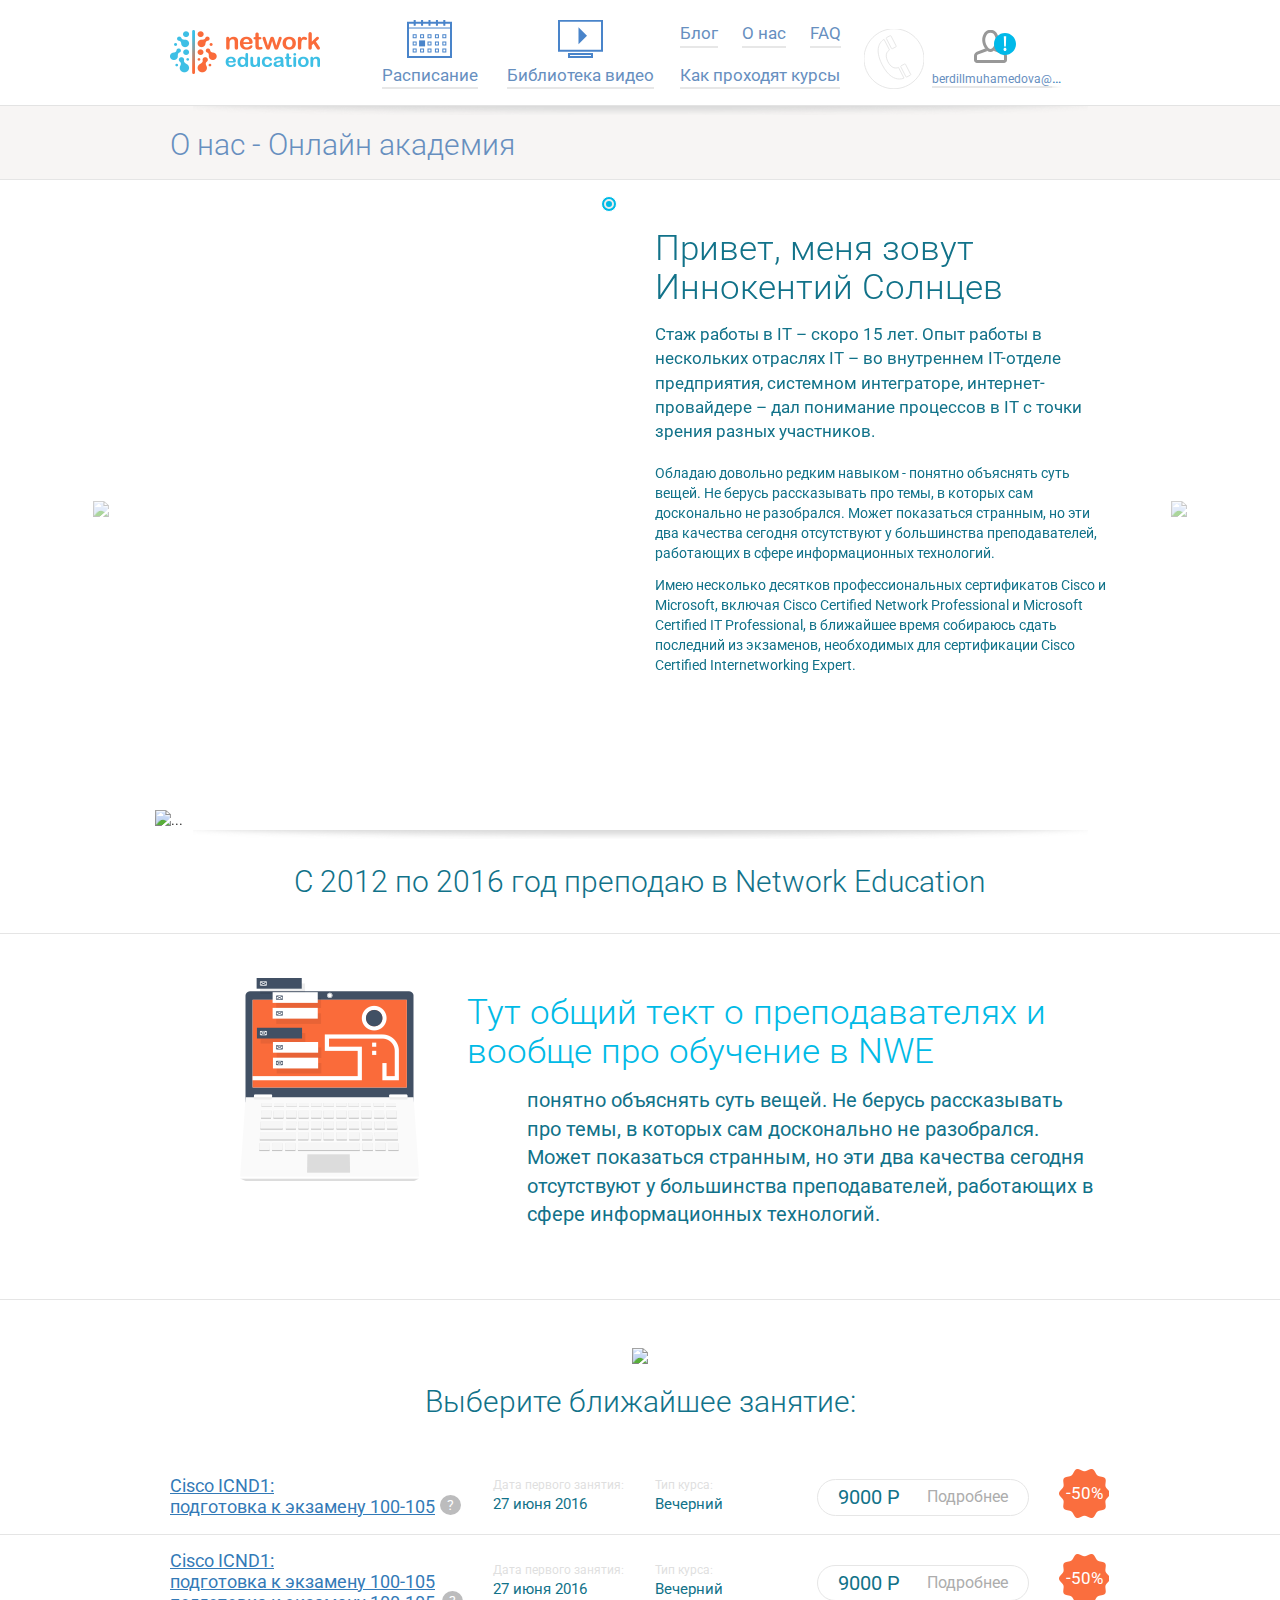
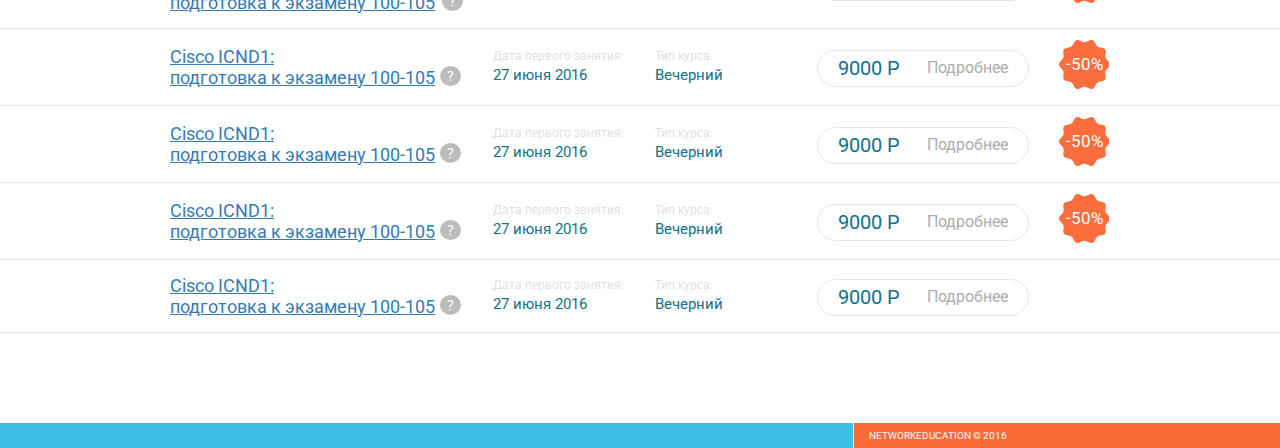
==== commit 13d2e957: "new_page_project 2.9" ====
--- a/about.html
+++ b/about.html
@@ -359,55 +359,97 @@
                         <li data-target="#hero-carousel" data-slide-to="1"></li>
                         <li data-target="#hero-carousel" data-slide-to="2"></li>
                     </ol>
-                    <div class="carousel-inner">
-                        <div class="item active">
-                        <img src="img/slider.jpg" alt="...">
-                        <div class="carousel-caption">
-                        <h3 class="title_slider">Привет, меня зовут
-
-                        Иннокентий Солнцев
-                        </h3>
-                        <p class="text_lev1">Стаж работы в IT – скоро 15 лет.
-                        Опыт работы в нескольких отраслях IT –
-                        во внутреннем IT-отделе предприятия,
-                        системном интеграторе, интернет-
-                        провайдере – дал понимание процессов
-                        в IT с точки зрения разных участников.</p>
-                        <p class="text_lev2">
-                        Обладаю довольно редким навыком - понятно объяснять
-                        суть вещей. Не берусь рассказывать про темы, в которых сам
-                        досконально не разобрался. Может показаться странным,
-                        но эти два качества сегодня отсутствуют у большинства
-                        преподавателей, работающих в сфере информационных технологий.
-                        </p>
-                        <p class="text_lev2">
-                        Имею несколько десятков профессиональных сертификатов
-                        Cisco и Microsoft, включая Cisco Certified Network Professional
-                        и Microsoft Certified IT Professional, в ближайшее время собираюсь
-                        сдать последний из экзаменов, необходимых для сертификации
-                        Cisco Certified Internetworking Expert.
-                        </p>
-                        </div>
-                        </div>
-                        <div class="item">
-                        <img src="img/slider.jpg" alt="...">
-                        <div class="carousel-caption">
-                        ...
-                        </div>
-                        </div>
-                    </div>
                     <a class="left carousel-control" href="#hero-carousel" role="button" data-slide="prev">
                     <span class="glyphicon glyphicon-chevron-left" aria-hidden="true">
                     <img src="img/arrow_left.png">
                     </span>
-                    <span class="sr-only">Previous</span>
+                        <span class="sr-only">Previous</span>
                     </a>
                     <a class="right carousel-control" href="#hero-carousel" role="button" data-slide="next">
                     <span class="glyphicon glyphicon-chevron-right" aria-hidden="true">
                     <img src="img/arrow_right.png">
                     </span>
-                    <span class="sr-only">Next</span>
-                    </a>
+                        <span class="sr-only">Next</span>
+                    </a>
+                    <div class="carousel-inner">
+                        <div class="item active">
+                            <div class="container">
+                                <div class="row">
+                                    <div class="col-xs-6 slide_img">
+                                        <img src="img/man-slide.png" alt="...">
+                                    </div>
+                                    <div class="col-xs-6">
+                                        <div class="slide_text">
+                                            <h3 class="title_slider">Привет, меня зовут
+
+                                                Иннокентий Солнцев
+                                            </h3>
+                                            <p class="text_lev1">Стаж работы в IT – скоро 15 лет.
+                                                Опыт работы в нескольких отраслях IT –
+                                                во внутреннем IT-отделе предприятия,
+                                                системном интеграторе, интернет-
+                                                провайдере – дал понимание процессов
+                                                в IT с точки зрения разных участников.</p>
+                                            <p class="text_lev2">
+                                                Обладаю довольно редким навыком - понятно объяснять
+                                                суть вещей. Не берусь рассказывать про темы, в которых сам
+                                                досконально не разобрался. Может показаться странным,
+                                                но эти два качества сегодня отсутствуют у большинства
+                                                преподавателей, работающих в сфере информационных технологий.
+                                            </p>
+                                            <p class="text_lev2">
+                                                Имею несколько десятков профессиональных сертификатов
+                                                Cisco и Microsoft, включая Cisco Certified Network Professional
+                                                и Microsoft Certified IT Professional, в ближайшее время собираюсь
+                                                сдать последний из экзаменов, необходимых для сертификации
+                                                Cisco Certified Internetworking Expert.
+                                            </p>
+                                        </div>
+                                    </div>
+                                </div>
+                            </div>
+
+                        </div>
+                        <div class="item">
+                            <div class="container">
+                                <div class="row">
+                                    <div class="col-xs-6 slide_img">
+                                        <img src="img/man-slide.png" alt="...">
+                                    </div>
+                                    <div class="col-xs-6">
+                                        <div class="slide_text">
+                                            <h3 class="title_slider">Привет, меня зовут
+
+                                                Иннокентий Солнцев
+                                            </h3>
+                                            <p class="text_lev1">Стаж работы в IT – скоро 15 лет.
+                                                Опыт работы в нескольких отраслях IT –
+                                                во внутреннем IT-отделе предприятия,
+                                                системном интеграторе, интернет-
+                                                провайдере – дал понимание процессов
+                                                в IT с точки зрения разных участников.</p>
+                                            <p class="text_lev2">
+                                                Обладаю довольно редким навыком - понятно объяснять
+                                                суть вещей. Не берусь рассказывать про темы, в которых сам
+                                                досконально не разобрался. Может показаться странным,
+                                                но эти два качества сегодня отсутствуют у большинства
+                                                преподавателей, работающих в сфере информационных технологий.
+                                            </p>
+                                            <p class="text_lev2">
+                                                Имею несколько десятков профессиональных сертификатов
+                                                Cisco и Microsoft, включая Cisco Certified Network Professional
+                                                и Microsoft Certified IT Professional, в ближайшее время собираюсь
+                                                сдать последний из экзаменов, необходимых для сертификации
+                                                Cisco Certified Internetworking Expert.
+                                            </p>
+                                            <img src="img/serf_1.png">
+                                        </div>
+                                    </div>
+                                </div>
+                            </div>
+                        </div>
+
+                    </div>
                 </div>
             </div>
         </div>
--- a/css/style.css
+++ b/css/style.css
@@ -1955,15 +1955,97 @@
   font-family: Roboto, sans-serif;
   font-weight: 300;
 }
-.slide .item img {
+.slide:before {
+  content: "";
+  position: absolute;
+  bottom: -10px;
+  background: url(../img/shadow_bottom.png) no-repeat left;
+  left: 0;
+  right: 0;
   margin: 0 auto;
-  width: 100%;
+  width: 895px;
+  height: 11px;
+  background-size: 100% 84%;
+}
+.slide .carousel-indicators {
+  bottom: 20px;
+  top: 15px;
+}
+.slide .carousel-indicators li {
+  display: inline-block;
+  width: 8px;
+  height: 8px;
+  margin: 2px 10px;
+  text-indent: -999px;
+  cursor: pointer;
+  background-color: #000 \9;
+  background-color: #ffffff;
+  border: 1px solid #fff;
+  border-radius: 10px;
+  position: relative;
+}
+.slide .carousel-indicators li.active {
+  height: 16px;
+  width: 16px;
+  background-color: #00bae6;
+  margin: -2px 7px;
+}
+.slide .carousel-indicators li.active:after {
+  content: "";
+  height: 10px;
+  width: 10px;
+  -webkit-border-radius: 50%;
+  -moz-border-radius: 50%;
+  border-radius: 50%;
+  border: 2px solid #ebebeb;
+  position: absolute;
+  left: 0;
+  top: 0;
+  right: 0;
+  bottom: 0;
+  margin: auto;
+  -webkit-transition: 0.3s all;
+  -moz-transition: 0.3s all;
+  -ms-transition: 0.3s all;
+  -o-transition: 0.3s all;
+  transition: 0.3s all;
+}
+.slide .slide_text {
+  padding-top: 30px;
+}
+.slide .title_slider {
+  font-size: 35px;
+  color: #117289;
+  font-weight: 300;
+  margin-bottom: 15px;
+}
+.slide .text_lev1 {
+  font-size: 17px;
+  color: #117289;
+  margin-bottom: 20px;
+}
+.slide .text_lev2 {
+  color: #117289;
+  font-size: 14px;
+  margin-bottom: 12px;
+}
+.slide .item {
+  height: 650px;
 }
 .slide .glyphicon:after,
 .slide .glyphicon:before {
   content: "";
   display: none!important;
 }
+.slide .slide_img {
+  height: 650px;
+}
+.slide .slide_img img {
+  position: absolute;
+  width: 100%;
+  left: 0;
+  bottom: 0;
+}
 .slide .carousel-control.right,
 .slide .carousel-control.left {
   background: none;
@@ -1974,20 +2056,20 @@
   width: 100%;
   position: relative;
 }
-#hero-wrapper .carousel-wrapper,
+.carousel-wrapper {
+  background: url("../img/background_slide.jpg");
+  height: 650px;
+  width: 100%;
+  position: relative;
+}
+.carousel-caption {
+  position: relative;
+}
+#hero-wrapper,
 #hero-carousel {
   height: 100%;
   width: 100%;
   position: relative;
-}
-#hero-carousel img {
-  left: 0;
-  bottom: 0;
-  min-width: 100%;
-  min-height: 100%;
-  max-width: none;
-  width: auto;
-  height: auto;
 }
 #hero-carousel i {
   position: absolute;
